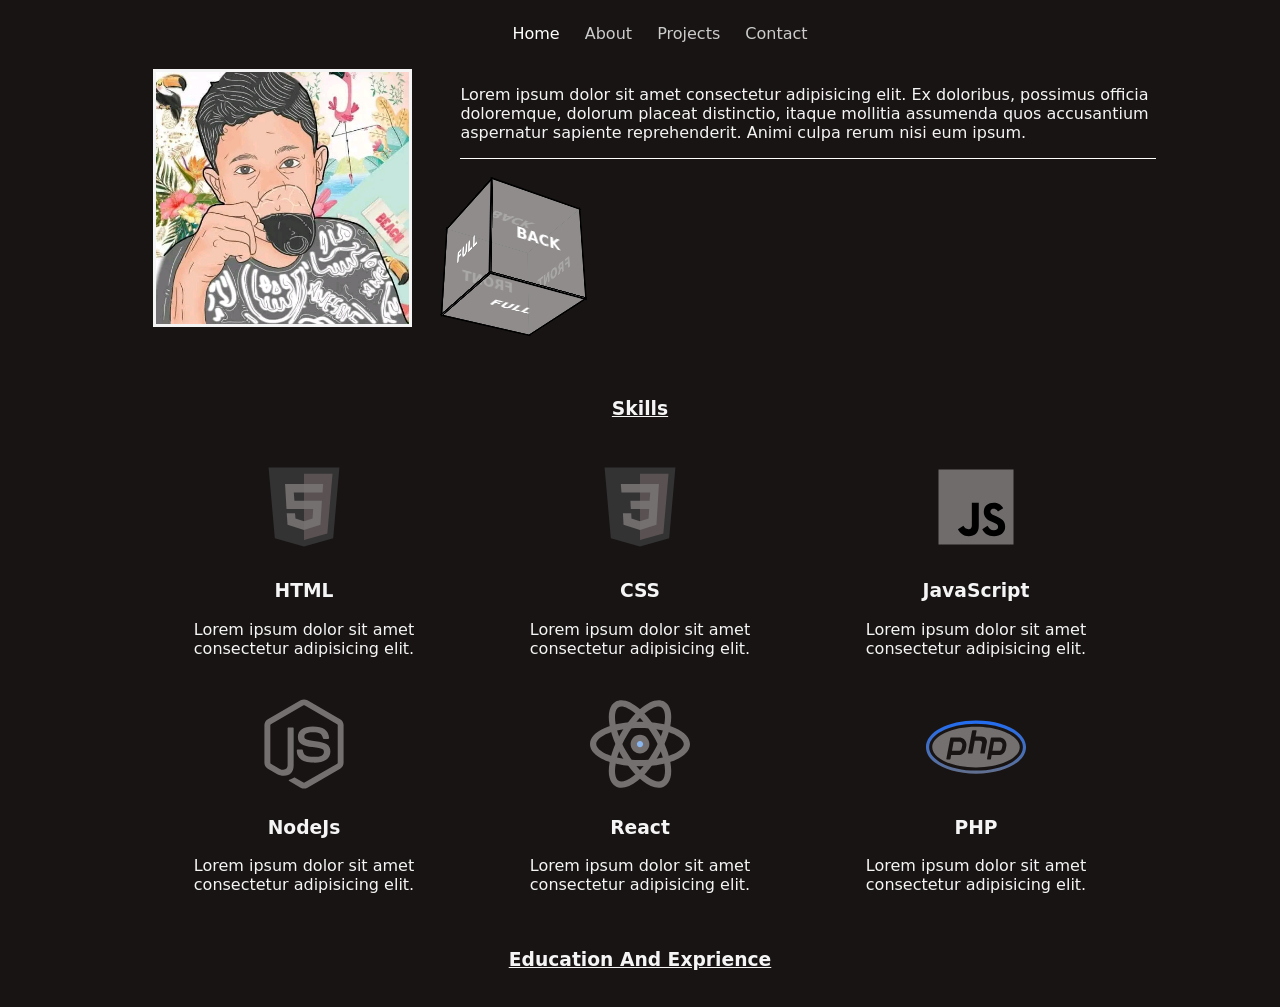
==== index.html @ fb9b96fb "modified index.html" ====
<!DOCTYPE html>
<html lang="en">
<head>
    <meta charset="UTF-8">
    <meta name="viewport" content="width=device-width, initial-scale=1.0">
    <link rel="stylesheet" href="styles.css">
    <title>Portfolio</title>
</head>
<body>

    <header>
        <nav>
            <ul>
                <li><a href="" class="active">Home</a></li>
                <li><a href="">About</a></li>
                <li><a href="">Projects</a></li>
                <li><a href="">Contact</a></li>
            </ul>
        </nav>
    </header>

    <main>
        <div class="container">
            <div class="container-img">
            <img src="img/abe.jpg" alt="Alberto" width="200">
            </div>
            <div class="container-intro">
                <p>Lorem ipsum dolor sit amet consectetur adipisicing elit. Ex doloribus, possimus officia doloremque, dolorum placeat distinctio, itaque mollitia assumenda quos accusantium aspernatur sapiente reprehenderit. Animi culpa rerum nisi eum ipsum.</p>
                <div class="container-cube">
                <div class="scene">
                    <div class="cube">
                      <div class="face front">BACK</div>
                      <div class="face back">FRONT</div>
                      <div class="face left">FULL</div>
                      <div class="face right">FRONT</div>
                      <div class="face top">BACK</div>
                      <div class="face bottom">FULL</div>
                    </div>
                  </div>
                  <div class="text">End Developer
                    <span class="cursor"></span>
                  </div>
                </div>
            </div>
        </div>
        <!-- <hr> -->
        <div class="about"><h3><u>Skills</u></h3></div>
        <div class="container">
            <div class="container-skills">
                <svg xmlns="http://www.w3.org/2000/svg" x="0px" y="0px" width="100" height="100" viewBox="0,0,256,256">
                    <g fill="none" fill-rule="nonzero" stroke="none" stroke-width="1" stroke-linecap="butt" stroke-linejoin="miter" stroke-miterlimit="10" stroke-dasharray="" stroke-dashoffset="0" font-family="none" font-weight="none" font-size="none" text-anchor="none" style="mix-blend-mode: normal"><g transform="scale(5.33333,5.33333)"><path d="M41,5h-34l3,34l14,4l14,-4l3,-34z" fill="#333333"></path><path d="M24,8v31.9l11.2,-3.2l2.5,-28.7z" fill="#5a5252"></path><path d="M24,25v-4h8.6l-0.7,11.5l-7.9,2.6v-4.2l4.1,-1.4l0.3,-4.5zM32.9,17l0.3,-4h-9.2v4z" fill="#747070"></path><path d="M24,30.9v4.2l-7.9,-2.6l-0.4,-5.5h4l0.2,2.5zM19.1,17h4.9v-4h-9.1l0.7,12h8.4v-4h-4.6z" fill="#716c6c"></path></g></g>
                    </svg>
                <h3>HTML</h3>
                <p>Lorem ipsum dolor sit amet consectetur adipisicing elit.</p>
            </div>
            <div class="container-skills">
                <svg xmlns="http://www.w3.org/2000/svg" x="0px" y="0px" width="100" height="100" viewBox="0,0,256,256">
                    <g fill="none" fill-rule="nonzero" stroke="none" stroke-width="1" stroke-linecap="butt" stroke-linejoin="miter" stroke-miterlimit="10" stroke-dasharray="" stroke-dashoffset="0" font-family="none" font-weight="none" font-size="none" text-anchor="none" style="mix-blend-mode: normal"><g transform="scale(5.33333,5.33333)"><path d="M41,5h-34l3,34l14,4l14,-4l3,-34z" fill="#333333"></path><path d="M24,8v31.9l11.2,-3.2l2.5,-28.7z" fill="#5a5252"></path><path d="M33.1,13h-9.1v4h4.9l-0.3,4h-4.6v4h4.4l-0.3,4.5l-4.1,1.4v4.2l7.9,-2.6l0.7,-11.5v0z" fill="#747070"></path><path d="M24,13v4h-8.9l-0.3,-4zM19.4,21l0.2,4h4.4v-4zM19.8,27h-4l0.3,5.5l7.9,2.6v-4.2l-4.1,-1.4z" fill="#716c6c"></path></g></g>
                    </svg>
                <h3>CSS</h3>
                <p>Lorem ipsum dolor sit amet consectetur adipisicing elit.</p>
            </div>
            <div class="container-skills">
                <svg xmlns="http://www.w3.org/2000/svg" x="0px" y="0px" width="100" height="100" viewBox="0,0,256,256">
                    <g fill="none" fill-rule="nonzero" stroke="none" stroke-width="1" stroke-linecap="butt" stroke-linejoin="miter" stroke-miterlimit="10" stroke-dasharray="" stroke-dashoffset="0" font-family="none" font-weight="none" font-size="none" text-anchor="none" style="mix-blend-mode: normal"><g transform="scale(5.33333,5.33333)"><path d="M6,42v-36h36v36z" fill="#716c6c"></path><path d="M29.538,32.947c0.692,1.124 1.444,2.201 3.037,2.201c1.338,0 2.04,-0.665 2.04,-1.585c0,-1.101 -0.726,-1.492 -2.198,-2.133l-0.807,-0.344c-2.329,-0.988 -3.878,-2.226 -3.878,-4.841c0,-2.41 1.845,-4.244 4.728,-4.244c2.053,0 3.528,0.711 4.592,2.573l-2.514,1.607c-0.553,-0.988 -1.151,-1.377 -2.078,-1.377c-0.946,0 -1.545,0.597 -1.545,1.377c0,0.964 0.6,1.354 1.985,1.951l0.807,0.344c2.745,1.169 4.293,2.363 4.293,5.047c0,2.892 -2.284,4.477 -5.35,4.477c-2.999,0 -4.702,-1.505 -5.65,-3.368zM17.952,33.029c0.506,0.906 1.275,1.603 2.381,1.603c1.058,0 1.667,-0.418 1.667,-2.043v-10.589h3.333v11.101c0,3.367 -1.953,4.899 -4.805,4.899c-2.577,0 -4.437,-1.746 -5.195,-3.368z" fill="#000001"></path></g></g>
                    </svg>
                <h3>JavaScript</h3>
                <p>Lorem ipsum dolor sit amet consectetur adipisicing elit.</p>
            </div>
            <div class="container-skills">
                <svg xmlns="http://www.w3.org/2000/svg" x="0px" y="0px" width="100" height="100" viewBox="0,0,256,256">
                    <g fill="#747070" fill-rule="nonzero" stroke="none" stroke-width="1" stroke-linecap="butt" stroke-linejoin="miter" stroke-miterlimit="10" stroke-dasharray="" stroke-dashoffset="0" font-family="none" font-weight="none" font-size="none" text-anchor="none" style="mix-blend-mode: normal"><g transform="scale(5.33333,5.33333)"><path d="M24.007,45.419c-0.574,0 -1.143,-0.15 -1.646,-0.44l-5.24,-3.103c-0.783,-0.438 -0.401,-0.593 -0.143,-0.682c1.044,-0.365 1.255,-0.448 2.369,-1.081c0.117,-0.067 0.27,-0.043 0.39,0.028l4.026,2.389c0.145,0.079 0.352,0.079 0.486,0l15.697,-9.061c0.145,-0.083 0.24,-0.251 0.24,-0.424v-18.113c0,-0.181 -0.094,-0.342 -0.243,-0.432l-15.69,-9.054c-0.145,-0.086 -0.338,-0.086 -0.483,0l-15.688,9.053c-0.152,0.086 -0.249,0.255 -0.249,0.428v18.114c0,0.173 0.094,0.338 0.244,0.42l4.299,2.483c2.334,1.167 3.76,-0.208 3.76,-1.591v-17.877c0,-0.255 0.2,-0.452 0.456,-0.452h1.988c0.248,0 0.452,0.196 0.452,0.452v17.886c0,3.112 -1.697,4.9 -4.648,4.9c-0.908,0 -1.623,0 -3.619,-0.982l-4.118,-2.373c-1.018,-0.59 -1.647,-1.691 -1.647,-2.865v-18.114c0,-1.179 0.629,-2.279 1.646,-2.861l15.714,-9.065c0.994,-0.562 2.314,-0.562 3.301,0l15.694,9.069c1.012,0.585 1.645,1.682 1.645,2.861v18.114c0,1.175 -0.633,2.271 -1.646,2.861l-15.694,9.064c-0.503,0.291 -1.073,0.44 -1.654,0.44"></path><path d="M28.856,32.937c-6.868,0 -8.308,-3.153 -8.308,-5.797c0,-0.251 0.203,-0.452 0.455,-0.452h2.028c0.224,0 0.413,0.163 0.448,0.384c0.306,2.066 1.218,3.108 5.371,3.108c3.308,0 4.715,-0.747 4.715,-2.502c0,-1.01 -0.401,-1.76 -5.54,-2.263c-4.299,-0.424 -6.955,-1.371 -6.955,-4.809c0,-3.167 2.672,-5.053 7.147,-5.053c5.026,0 7.517,1.745 7.831,5.493c0.012,0.13 -0.035,0.255 -0.122,0.35c-0.086,0.09 -0.208,0.145 -0.334,0.145h-2.039c-0.212,0 -0.397,-0.149 -0.44,-0.354c-0.491,-2.173 -1.678,-2.868 -4.904,-2.868c-3.611,0 -4.031,1.257 -4.031,2.2c0,1.143 0.495,1.477 5.367,2.122c4.825,0.64 7.116,1.544 7.116,4.935c0,3.418 -2.853,5.379 -7.827,5.379"></path></g></g>
                    </svg>
                <h3>NodeJs</h3>
                <p>Lorem ipsum dolor sit amet consectetur adipisicing elit.</p>
            </div>
            <div class="container-skills">
                <svg xmlns="http://www.w3.org/2000/svg" x="0px" y="0px" width="100" height="100" viewBox="0,0,256,256">
                    <g fill="none" fill-rule="nonzero" stroke="none" stroke-width="1" stroke-linecap="butt" stroke-linejoin="miter" stroke-miterlimit="10" stroke-dasharray="" stroke-dashoffset="0" font-family="none" font-weight="none" font-size="none" text-anchor="none" style="mix-blend-mode: normal"><g transform="scale(16,16)"><path d="M8,11.568c-4.561,0 -8,-1.534 -8,-3.568c0,-2.034 3.439,-3.568 8,-3.568c4.561,0 8,1.534 8,3.568c0,2.034 -3.439,3.568 -8,3.568zM8,5.432c-4.125,0 -7,1.353 -7,2.568c0,1.215 2.875,2.568 7,2.568c4.125,0 7,-1.353 7,-2.568c0,-1.215 -2.875,-2.568 -7,-2.568z" fill="#747070"></path><path d="M5.027,15v0c-0.35,0 -0.668,-0.081 -0.947,-0.242c-0.455,-0.262 -0.783,-0.726 -0.948,-1.343c-0.445,-1.663 0.274,-4.474 1.833,-7.161c1.827,-3.143 4.241,-5.254 6.009,-5.254c0.35,0 0.668,0.081 0.947,0.242c0.454,0.261 0.782,0.725 0.947,1.341c0.445,1.664 -0.274,4.475 -1.834,7.162c-1.824,3.143 -4.238,5.255 -6.007,5.255zM10.974,2c-1.154,0 -3.349,1.667 -5.144,4.757c-1.41,2.43 -2.106,5.002 -1.732,6.4c0.097,0.359 0.258,0.606 0.48,0.734c0.971,0.558 3.526,-1.09 5.591,-4.649c1.411,-2.431 2.107,-5.003 1.733,-6.401c-0.097,-0.358 -0.258,-0.605 -0.479,-0.732c-0.128,-0.073 -0.275,-0.109 -0.449,-0.109z" fill="#747070"></path><path d="M10.974,15v0c-1.769,0 -4.183,-2.112 -6.008,-5.254c-1.56,-2.686 -2.279,-5.497 -1.834,-7.161c0.165,-0.617 0.493,-1.082 0.948,-1.343c0.279,-0.161 0.598,-0.242 0.947,-0.242c1.768,0 4.182,2.112 6.007,5.256c1.56,2.687 2.279,5.497 1.833,7.161c-0.165,0.617 -0.492,1.081 -0.946,1.341c-0.279,0.161 -0.598,0.242 -0.947,0.242zM5.027,2c-0.174,0 -0.321,0.036 -0.449,0.109c-0.223,0.128 -0.384,0.375 -0.48,0.735c-0.374,1.398 0.322,3.97 1.733,6.4c1.793,3.089 3.988,4.756 5.143,4.756v0c0.175,0 0.321,-0.036 0.449,-0.109c0.222,-0.127 0.383,-0.374 0.479,-0.733c0.375,-1.398 -0.321,-3.97 -1.732,-6.4c-1.794,-3.091 -3.989,-4.758 -5.143,-4.758z" fill="#747070"></path><path d="M9,8c0,0.553 -0.447,1 -1,1c-0.553,0 -1,-0.447 -1,-1c0,-0.553 0.447,-1 1,-1c0.553,0 1,0.447 1,1z" fill="#8bb7f0"></path><path d="M8,9.5c-0.827,0 -1.5,-0.673 -1.5,-1.5c0,-0.827 0.673,-1.5 1.5,-1.5c0.827,0 1.5,0.673 1.5,1.5c0,0.827 -0.673,1.5 -1.5,1.5zM8,7.5c-0.275,0 -0.5,0.224 -0.5,0.5c0,0.276 0.225,0.5 0.5,0.5c0.275,0 0.5,-0.224 0.5,-0.5c0,-0.276 -0.225,-0.5 -0.5,-0.5z" fill="#747070"></path></g></g>
                    </svg>
                    <h3>React</h3>
                <p>Lorem ipsum dolor sit amet consectetur adipisicing elit.</p>
            </div>
            <div class="container-skills">
               <svg xmlns="http://www.w3.org/2000/svg"  viewBox="0 0 64 64" width="100" height="100" baseProfile="basic"><linearGradient id="jyMxm2BOkw4hCE1B6aNKca" x1="19.926" x2="19.926" y1="30.337" y2="35.677" gradientUnits="userSpaceOnUse"><stop offset="0" stop-color="#747070"/><stop offset=".699" stop-color="#747070"/></linearGradient><path fill="#747070" d="M20.92,36.28h-4.3l1.04-5.69h3.69c0.8,0,1.27,0.46,1.48,0.73c0.2,0.27,0.53,0.84,0.35,1.62 l-0.43,1.87C22.55,35.67,21.8,36.28,20.92,36.28z"/><linearGradient id="jyMxm2BOkw4hCE1B6aNKcb" x1="32" x2="32" y1="19.842" y2="44.243" gradientUnits="userSpaceOnUse"><stop offset="0" stop-color="#6dc7ff"/><stop offset=".699" stop-color="#747070"/></linearGradient><path fill="#747070" d="M48.56,31.33 c-0.35-0.47-0.88-0.74-1.45-0.74h-3.59l-1.01,5.69h4.18c0.86,0,1.59-0.61,1.79-1.47l0.42-1.88C49.07,32.16,48.76,31.59,48.56,31.33 z M48.56,31.33c-0.35-0.47-0.88-0.74-1.45-0.74h-3.59l-1.01,5.69h4.18c0.86,0,1.59-0.61,1.79-1.47l0.42-1.88 C49.07,32.16,48.76,31.59,48.56,31.33z M57.65,26.23c0.5,0.41,0.97,0.84,1.39,1.27C58.62,27.06,58.16,26.64,57.65,26.23z M59.04,40.5c-0.42,0.43-0.89,0.86-1.39,1.27C58.16,41.36,58.62,40.94,59.04,40.5z M54.2,23.92c0.64,0.36,1.26,0.73,1.83,1.11 C55.45,24.64,54.85,24.27,54.2,23.92z M56.03,42.97c-0.57,0.38-1.19,0.75-1.83,1.11C54.85,43.73,55.45,43.36,56.03,42.97z M32,21 C16.82,21,4,26.95,4,34s12.82,13,28,13s28-5.95,28-13S47.18,21,32,21z M25.77,33.57l-0.43,1.88c-0.49,2.1-2.3,3.58-4.42,3.58h-4.81 l-0.45,2.45c-0.04,0.21-0.21,0.36-0.41,0.36h-1.79c-0.17,0-0.27-0.1-0.31-0.15c-0.09-0.11-0.12-0.24-0.1-0.38l2.51-13.11 c0.04-0.2,0.21-0.35,0.41-0.35h5.23c1.23,0,2.36,0.41,3.17,1.17C25.64,30.19,26.16,31.89,25.77,33.57z M38.96,30.97l-1.35,6.76 c-0.04,0.21-0.24,0.36-0.47,0.36h-1.93c-0.15,0-0.29-0.06-0.38-0.17c-0.05-0.06-0.12-0.18-0.09-0.34l1.14-5.99 c0.08-0.41-0.03-0.84-0.3-1.16c-0.28-0.34-0.7-0.54-1.15-0.54h-3.22l-1.44,7.83c-0.04,0.22-0.23,0.37-0.47,0.37h-1.93 c-0.15,0-0.29-0.06-0.38-0.17c-0.04-0.06-0.12-0.18-0.09-0.34l2.59-14.05c0.04-0.21,0.24-0.37,0.47-0.37h1.93 c0.15,0,0.29,0.07,0.38,0.18c0.05,0.05,0.12,0.17,0.09,0.33l-0.64,3.47h3.76c0.67,0,1.28,0.14,1.76,0.4 C38.53,28.23,39.22,29.61,38.96,30.97z M51.38,33.57l-0.42,1.88c-0.47,2.1-2.23,3.58-4.27,3.58h-4.67l-0.44,2.46 c-0.03,0.2-0.19,0.35-0.38,0.35h-1.74c-0.14,0-0.24-0.09-0.28-0.14c-0.09-0.11-0.12-0.25-0.1-0.39l2.43-13.11 c0.04-0.21,0.2-0.35,0.38-0.35h5.08c1.18,0,2.26,0.41,3.05,1.17C51.25,30.19,51.76,31.89,51.38,33.57z M47.11,30.59h-3.59 l-1.01,5.69h4.18c0.86,0,1.59-0.61,1.79-1.47l0.42-1.88c0.17-0.77-0.14-1.34-0.34-1.6C48.21,30.86,47.68,30.59,47.11,30.59z M7.97,25.03c0.57-0.38,1.19-0.75,1.83-1.11C9.15,24.27,8.55,24.64,7.97,25.03z M9.8,44.08c-0.64-0.36-1.26-0.73-1.83-1.11 C8.55,43.36,9.15,43.73,9.8,44.08z M4.96,27.5c0.42-0.43,0.89-0.86,1.39-1.27C5.84,26.64,5.38,27.06,4.96,27.5z M6.35,41.77 c-0.5-0.41-0.97-0.84-1.39-1.27C5.38,40.94,5.84,41.36,6.35,41.77z"/><path fill="#747070" d="M57.65,26.23c0.5,0.41,0.97,0.84,1.39,1.27C58.62,27.06,58.16,26.64,57.65,26.23z M59.04,40.5 c-0.42,0.43-0.89,0.86-1.39,1.27C58.16,41.36,58.62,40.94,59.04,40.5z M56.03,25.03c-0.58-0.39-1.18-0.76-1.83-1.11 C54.84,24.28,55.46,24.65,56.03,25.03z M56.03,42.97c-0.57,0.38-1.19,0.75-1.83,1.11C54.85,43.73,55.45,43.36,56.03,42.97z M9.8,23.92c-0.65,0.35-1.25,0.72-1.83,1.11C8.54,24.65,9.16,24.28,9.8,23.92z M9.8,44.08c-0.64-0.36-1.26-0.73-1.83-1.11 C8.55,43.36,9.15,43.73,9.8,44.08z M6.35,26.23c-0.51,0.41-0.97,0.83-1.39,1.27C5.38,27.07,5.85,26.64,6.35,26.23z M6.35,41.77 c-0.5-0.41-0.97-0.84-1.39-1.27C5.38,40.94,5.84,41.36,6.35,41.77z"/><linearGradient id="jyMxm2BOkw4hCE1B6aNKcc" x1="32" x2="32" y1="13" y2="60.627" gradientUnits="userSpaceOnUse"><stop offset="0" stop-color="#1a6dff"/><stop offset="1" stop-color="#747070"/></linearGradient><path fill="url(#jyMxm2BOkw4hCE1B6aNKcc)" d="M32,17C14.06,17,0,24.47,0,34 s14.06,17,32,17s32-7.47,32-17S49.94,17,32,17z M61.65,36.28c-0.45,1.49-1.35,2.91-2.61,4.22c-0.42,0.43-0.89,0.86-1.39,1.27 c-0.5,0.41-1.04,0.81-1.62,1.2c-0.57,0.38-1.19,0.75-1.83,1.11C48.7,47.1,40.79,49,32,49s-16.7-1.9-22.2-4.92 c-0.64-0.36-1.26-0.73-1.83-1.11c-0.58-0.39-1.12-0.79-1.62-1.2c-0.5-0.41-0.97-0.84-1.39-1.27c-1.26-1.31-2.16-2.73-2.61-4.22 c-0.16-0.49-0.26-1-0.31-1.51C2.01,34.52,2,34.26,2,34s0.01-0.52,0.04-0.77c0.05-0.51,0.15-1.02,0.31-1.51 c0.45-1.49,1.35-2.91,2.61-4.22c0.42-0.43,0.89-0.86,1.39-1.27c0.5-0.41,1.04-0.81,1.62-1.2c0.57-0.38,1.19-0.75,1.83-1.11 C15.3,20.9,23.21,19,32,19s16.7,1.9,22.2,4.92c0.64,0.36,1.26,0.73,1.83,1.11c0.58,0.39,1.12,0.79,1.62,1.2 c0.5,0.41,0.97,0.84,1.39,1.27c1.26,1.31,2.16,2.73,2.61,4.22c0.16,0.49,0.26,1,0.31,1.51C61.99,33.48,62,33.74,62,34 s-0.01,0.52-0.04,0.77C61.91,35.28,61.81,35.79,61.65,36.28z"/></svg>
                    <h3>PHP</h3>
                <p>Lorem ipsum dolor sit amet consectetur adipisicing elit.</p>
            </div>
        </div>
        <!-- <hr> -->
       <div class="about"><h3><u>Education And Exprience</u></h3></div> 
    </main>
    
    </body>
</html>
---- styles.css ----
body{
    background-color: #191414;
    font-family: 'system-ui';
    color:whitesmoke;
}

nav{
    display: flex;
    justify-content: center;
}

a{
    color: #ccc;
    margin:10px;
    text-decoration:none ;
    transition: color 0.3s;
}

ul li{
    display: inline;
    list-style: none;
}

a:hover{
    color:whitesmoke;
}

.active{
    color: white;
}

.container{
    display: flex;
    justify-content: center;
    flex-wrap: wrap;
    width: 100%;
    /* border:3px solid #ccc; */
    box-sizing: border-box;
}


.container-img{
    /* border: 3px solid white; */
    width: 25%;
    text-align: center;
    margin: 10px;
    
}

.container-intro{
    /* border: 3px solid white; */
    width: 55%;
    margin: 10px;

}

.about{
  /* border: 1px solid white; */
  padding: 10px;
  text-align: center;
}

.container-skills{
    /* border: 3px solid white; */
    width: 25%;
    text-align: center;
    margin: 10px;
    height: 100%;

}

img{
    width: 80%;
    border: 3px solid whitesmoke;
}

.container-cube{
    display: flex;
    border-top: 1px solid white;
}



 /* Efek animasi pada huruf */
@keyframes typing {
    from {
      width: 0;
    }
    to {
      width: 100%;
    }
  }
  
  @keyframes blink {
    0% {
      opacity: 0;
    }
    50% {
      opacity: 1;
    }
    100% {
      opacity: 0;
    }
  }
  
  .text {
    margin-top: 85px;
    margin-left: 30px;
    font-size: 24px;
    font-weight: bold;
    color: white;
    overflow: hidden;
    white-space: nowrap;
    width: 0;
    position: relative;
    animation: typing 4s steps(30) 3s infinite alternate;
  }
  
  .text::after {
    content: '|';
    position: absolute;
    top: 0;
    font-size: 24px;  /* Sesuaikan ukuran titik dengan teks */
    color: white;
    animation: blink 0.75s step-end infinite;
  }
  
.scene {
    width: 100px;
    height: 200px;
    perspective: 600px;
    display: flex;
    justify-content: center;
    align-items: center;
  }
  
  .cube {
    width: 100px;
    height: 100px;
    position: relative;
    transform-style: preserve-3d;
    transform: rotateX(30deg) rotateY(30deg);
    transition: transform 1s;
  }
  
  .cube:hover {
    transform: rotateX(360deg) rotateY(360deg);
  }
  
  .face {
    position: absolute;
    width: 100px;
    height: 100px;
    background: rgba(149, 146, 146, 0.8);
    border: 2px solid rgb(0, 0, 0);
    display: flex;
    align-items: center;
    justify-content: center;
    font-weight: bold;
    color: white;
  }
  
  .front  { transform: translateZ(50px); }
  .back   { transform: rotateY(180deg) translateZ(50px); }
  .left   { transform: rotateY(-90deg) translateZ(50px); }
  .right  { transform: rotateY(90deg) translateZ(50px); }
  .top    { transform: rotateX(90deg) translateZ(50px); }
  .bottom { transform: rotateX(-90deg) translateZ(50px); }

  @media(max-width: 768px){

    .container-img{
        display: none;
    }
    .container-intro{
        width: 85%;
    }

  }
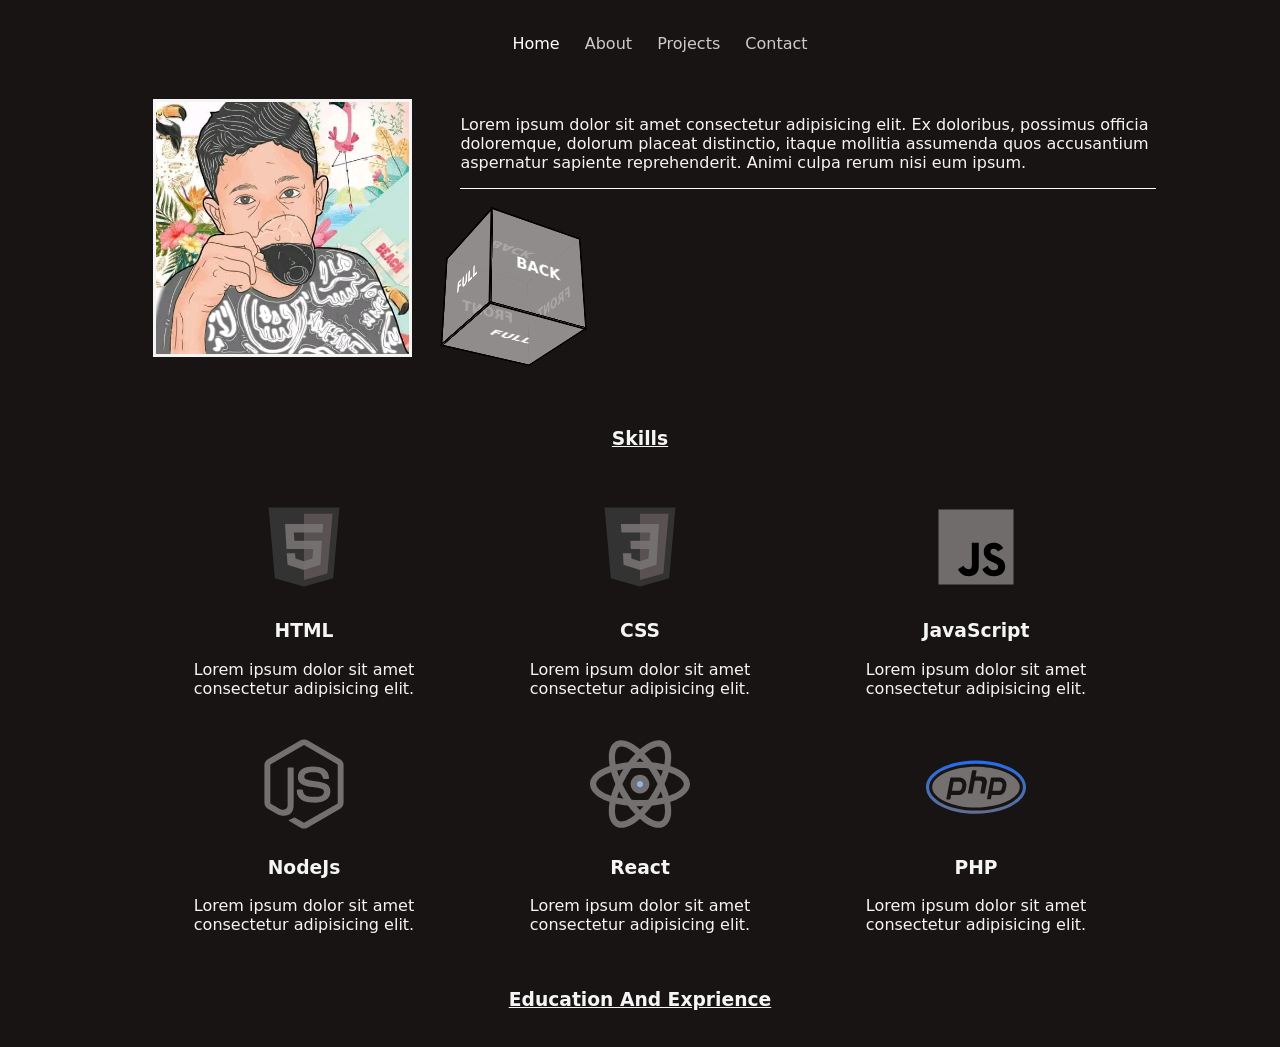
==== commit c23791e2: "modified index.html, styles.css, add script.js" ====
--- a/index.html
+++ b/index.html
@@ -26,7 +26,7 @@
             </div>
             <div class="container-intro">
                 <p>Lorem ipsum dolor sit amet consectetur adipisicing elit. Ex doloribus, possimus officia doloremque, dolorum placeat distinctio, itaque mollitia assumenda quos accusantium aspernatur sapiente reprehenderit. Animi culpa rerum nisi eum ipsum.</p>
-                <div class="container-cube">
+                <div class="container-cube" style="z-index: -1000;">
                 <div class="scene">
                     <div class="cube">
                       <div class="face front">BACK</div>
@@ -91,5 +91,6 @@
        <div class="about"><h3><u>Education And Exprience</u></h3></div> 
     </main>
     
+    <script src="script.js"></script>
     </body>
 </html>
--- a/styles.css
+++ b/styles.css
@@ -2,6 +2,20 @@
     background-color: #191414;
     font-family: 'system-ui';
     color:whitesmoke;
+    box-sizing: border-box;
+}
+
+header {
+  background-color: #191414;
+  padding: 10px 0;
+  position: sticky;
+  top: 0;
+  z-index: 1000;
+  width: 100%;
+}
+
+.box-shadow{
+  box-shadow: 0px 4px 10px rgba(0, 0, 0, 0.2);
 }
 
 nav{
@@ -17,7 +31,7 @@
 }
 
 ul li{
-    display: inline;
+    display: inline-block;
     list-style: none;
 }
 
@@ -33,6 +47,7 @@
     display: flex;
     justify-content: center;
     flex-wrap: wrap;
+    margin-top: 10px;
     width: 100%;
     /* border:3px solid #ccc; */
     box-sizing: border-box;
@@ -44,6 +59,7 @@
     width: 25%;
     text-align: center;
     margin: 10px;
+    height: 100%;
     
 }
 
@@ -87,7 +103,7 @@
       width: 0;
     }
     to {
-      width: 100%;
+      width: 25%;
     }
   }
   
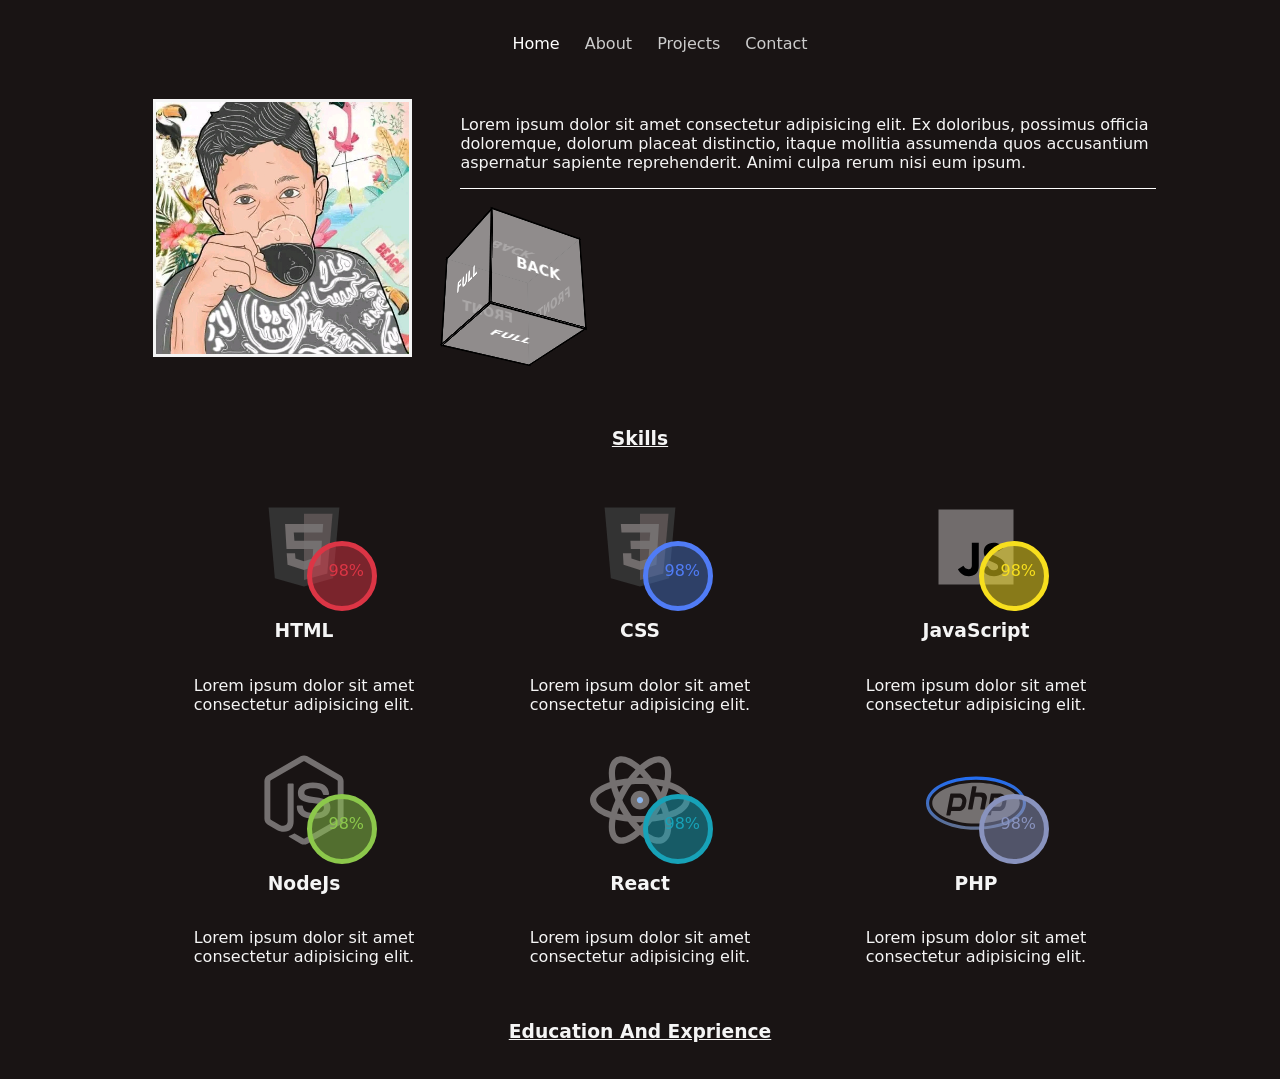
==== commit dec48df8: "modified index.html, styles.css" ====
--- a/index.html
+++ b/index.html
@@ -50,40 +50,58 @@
                 <svg xmlns="http://www.w3.org/2000/svg" x="0px" y="0px" width="100" height="100" viewBox="0,0,256,256">
                     <g fill="none" fill-rule="nonzero" stroke="none" stroke-width="1" stroke-linecap="butt" stroke-linejoin="miter" stroke-miterlimit="10" stroke-dasharray="" stroke-dashoffset="0" font-family="none" font-weight="none" font-size="none" text-anchor="none" style="mix-blend-mode: normal"><g transform="scale(5.33333,5.33333)"><path d="M41,5h-34l3,34l14,4l14,-4l3,-34z" fill="#333333"></path><path d="M24,8v31.9l11.2,-3.2l2.5,-28.7z" fill="#5a5252"></path><path d="M24,25v-4h8.6l-0.7,11.5l-7.9,2.6v-4.2l4.1,-1.4l0.3,-4.5zM32.9,17l0.3,-4h-9.2v4z" fill="#747070"></path><path d="M24,30.9v4.2l-7.9,-2.6l-0.4,-5.5h4l0.2,2.5zM19.1,17h4.9v-4h-9.1l0.7,12h8.4v-4h-4.6z" fill="#716c6c"></path></g></g>
                     </svg>
-                <h3>HTML</h3>
+                <div class="child">
+                    <h3>HTML</h3>
+                <div class="num HTML"><span>98%</span></div>
+                </div>
                 <p>Lorem ipsum dolor sit amet consectetur adipisicing elit.</p>
             </div>
             <div class="container-skills">
                 <svg xmlns="http://www.w3.org/2000/svg" x="0px" y="0px" width="100" height="100" viewBox="0,0,256,256">
                     <g fill="none" fill-rule="nonzero" stroke="none" stroke-width="1" stroke-linecap="butt" stroke-linejoin="miter" stroke-miterlimit="10" stroke-dasharray="" stroke-dashoffset="0" font-family="none" font-weight="none" font-size="none" text-anchor="none" style="mix-blend-mode: normal"><g transform="scale(5.33333,5.33333)"><path d="M41,5h-34l3,34l14,4l14,-4l3,-34z" fill="#333333"></path><path d="M24,8v31.9l11.2,-3.2l2.5,-28.7z" fill="#5a5252"></path><path d="M33.1,13h-9.1v4h4.9l-0.3,4h-4.6v4h4.4l-0.3,4.5l-4.1,1.4v4.2l7.9,-2.6l0.7,-11.5v0z" fill="#747070"></path><path d="M24,13v4h-8.9l-0.3,-4zM19.4,21l0.2,4h4.4v-4zM19.8,27h-4l0.3,5.5l7.9,2.6v-4.2l-4.1,-1.4z" fill="#716c6c"></path></g></g>
                     </svg>
-                <h3>CSS</h3>
+                <div class="child">
+                     <h3>CSS</h3>
+                <div class="num CSS"><span>98%</span></div>
+                </div>
                 <p>Lorem ipsum dolor sit amet consectetur adipisicing elit.</p>
             </div>
             <div class="container-skills">
                 <svg xmlns="http://www.w3.org/2000/svg" x="0px" y="0px" width="100" height="100" viewBox="0,0,256,256">
                     <g fill="none" fill-rule="nonzero" stroke="none" stroke-width="1" stroke-linecap="butt" stroke-linejoin="miter" stroke-miterlimit="10" stroke-dasharray="" stroke-dashoffset="0" font-family="none" font-weight="none" font-size="none" text-anchor="none" style="mix-blend-mode: normal"><g transform="scale(5.33333,5.33333)"><path d="M6,42v-36h36v36z" fill="#716c6c"></path><path d="M29.538,32.947c0.692,1.124 1.444,2.201 3.037,2.201c1.338,0 2.04,-0.665 2.04,-1.585c0,-1.101 -0.726,-1.492 -2.198,-2.133l-0.807,-0.344c-2.329,-0.988 -3.878,-2.226 -3.878,-4.841c0,-2.41 1.845,-4.244 4.728,-4.244c2.053,0 3.528,0.711 4.592,2.573l-2.514,1.607c-0.553,-0.988 -1.151,-1.377 -2.078,-1.377c-0.946,0 -1.545,0.597 -1.545,1.377c0,0.964 0.6,1.354 1.985,1.951l0.807,0.344c2.745,1.169 4.293,2.363 4.293,5.047c0,2.892 -2.284,4.477 -5.35,4.477c-2.999,0 -4.702,-1.505 -5.65,-3.368zM17.952,33.029c0.506,0.906 1.275,1.603 2.381,1.603c1.058,0 1.667,-0.418 1.667,-2.043v-10.589h3.333v11.101c0,3.367 -1.953,4.899 -4.805,4.899c-2.577,0 -4.437,-1.746 -5.195,-3.368z" fill="#000001"></path></g></g>
                     </svg>
-                <h3>JavaScript</h3>
+                    <div class="child">
+                        <h3>JavaScript</h3>
+                   <div class="num Script"><span>98%</span></div>
+                   </div>
                 <p>Lorem ipsum dolor sit amet consectetur adipisicing elit.</p>
             </div>
             <div class="container-skills">
                 <svg xmlns="http://www.w3.org/2000/svg" x="0px" y="0px" width="100" height="100" viewBox="0,0,256,256">
                     <g fill="#747070" fill-rule="nonzero" stroke="none" stroke-width="1" stroke-linecap="butt" stroke-linejoin="miter" stroke-miterlimit="10" stroke-dasharray="" stroke-dashoffset="0" font-family="none" font-weight="none" font-size="none" text-anchor="none" style="mix-blend-mode: normal"><g transform="scale(5.33333,5.33333)"><path d="M24.007,45.419c-0.574,0 -1.143,-0.15 -1.646,-0.44l-5.24,-3.103c-0.783,-0.438 -0.401,-0.593 -0.143,-0.682c1.044,-0.365 1.255,-0.448 2.369,-1.081c0.117,-0.067 0.27,-0.043 0.39,0.028l4.026,2.389c0.145,0.079 0.352,0.079 0.486,0l15.697,-9.061c0.145,-0.083 0.24,-0.251 0.24,-0.424v-18.113c0,-0.181 -0.094,-0.342 -0.243,-0.432l-15.69,-9.054c-0.145,-0.086 -0.338,-0.086 -0.483,0l-15.688,9.053c-0.152,0.086 -0.249,0.255 -0.249,0.428v18.114c0,0.173 0.094,0.338 0.244,0.42l4.299,2.483c2.334,1.167 3.76,-0.208 3.76,-1.591v-17.877c0,-0.255 0.2,-0.452 0.456,-0.452h1.988c0.248,0 0.452,0.196 0.452,0.452v17.886c0,3.112 -1.697,4.9 -4.648,4.9c-0.908,0 -1.623,0 -3.619,-0.982l-4.118,-2.373c-1.018,-0.59 -1.647,-1.691 -1.647,-2.865v-18.114c0,-1.179 0.629,-2.279 1.646,-2.861l15.714,-9.065c0.994,-0.562 2.314,-0.562 3.301,0l15.694,9.069c1.012,0.585 1.645,1.682 1.645,2.861v18.114c0,1.175 -0.633,2.271 -1.646,2.861l-15.694,9.064c-0.503,0.291 -1.073,0.44 -1.654,0.44"></path><path d="M28.856,32.937c-6.868,0 -8.308,-3.153 -8.308,-5.797c0,-0.251 0.203,-0.452 0.455,-0.452h2.028c0.224,0 0.413,0.163 0.448,0.384c0.306,2.066 1.218,3.108 5.371,3.108c3.308,0 4.715,-0.747 4.715,-2.502c0,-1.01 -0.401,-1.76 -5.54,-2.263c-4.299,-0.424 -6.955,-1.371 -6.955,-4.809c0,-3.167 2.672,-5.053 7.147,-5.053c5.026,0 7.517,1.745 7.831,5.493c0.012,0.13 -0.035,0.255 -0.122,0.35c-0.086,0.09 -0.208,0.145 -0.334,0.145h-2.039c-0.212,0 -0.397,-0.149 -0.44,-0.354c-0.491,-2.173 -1.678,-2.868 -4.904,-2.868c-3.611,0 -4.031,1.257 -4.031,2.2c0,1.143 0.495,1.477 5.367,2.122c4.825,0.64 7.116,1.544 7.116,4.935c0,3.418 -2.853,5.379 -7.827,5.379"></path></g></g>
                     </svg>
-                <h3>NodeJs</h3>
+                    <div class="child">
+                        <h3>NodeJs</h3>
+                   <div class="num Node"><span>98%</span></div>
+                   </div>
                 <p>Lorem ipsum dolor sit amet consectetur adipisicing elit.</p>
             </div>
             <div class="container-skills">
                 <svg xmlns="http://www.w3.org/2000/svg" x="0px" y="0px" width="100" height="100" viewBox="0,0,256,256">
                     <g fill="none" fill-rule="nonzero" stroke="none" stroke-width="1" stroke-linecap="butt" stroke-linejoin="miter" stroke-miterlimit="10" stroke-dasharray="" stroke-dashoffset="0" font-family="none" font-weight="none" font-size="none" text-anchor="none" style="mix-blend-mode: normal"><g transform="scale(16,16)"><path d="M8,11.568c-4.561,0 -8,-1.534 -8,-3.568c0,-2.034 3.439,-3.568 8,-3.568c4.561,0 8,1.534 8,3.568c0,2.034 -3.439,3.568 -8,3.568zM8,5.432c-4.125,0 -7,1.353 -7,2.568c0,1.215 2.875,2.568 7,2.568c4.125,0 7,-1.353 7,-2.568c0,-1.215 -2.875,-2.568 -7,-2.568z" fill="#747070"></path><path d="M5.027,15v0c-0.35,0 -0.668,-0.081 -0.947,-0.242c-0.455,-0.262 -0.783,-0.726 -0.948,-1.343c-0.445,-1.663 0.274,-4.474 1.833,-7.161c1.827,-3.143 4.241,-5.254 6.009,-5.254c0.35,0 0.668,0.081 0.947,0.242c0.454,0.261 0.782,0.725 0.947,1.341c0.445,1.664 -0.274,4.475 -1.834,7.162c-1.824,3.143 -4.238,5.255 -6.007,5.255zM10.974,2c-1.154,0 -3.349,1.667 -5.144,4.757c-1.41,2.43 -2.106,5.002 -1.732,6.4c0.097,0.359 0.258,0.606 0.48,0.734c0.971,0.558 3.526,-1.09 5.591,-4.649c1.411,-2.431 2.107,-5.003 1.733,-6.401c-0.097,-0.358 -0.258,-0.605 -0.479,-0.732c-0.128,-0.073 -0.275,-0.109 -0.449,-0.109z" fill="#747070"></path><path d="M10.974,15v0c-1.769,0 -4.183,-2.112 -6.008,-5.254c-1.56,-2.686 -2.279,-5.497 -1.834,-7.161c0.165,-0.617 0.493,-1.082 0.948,-1.343c0.279,-0.161 0.598,-0.242 0.947,-0.242c1.768,0 4.182,2.112 6.007,5.256c1.56,2.687 2.279,5.497 1.833,7.161c-0.165,0.617 -0.492,1.081 -0.946,1.341c-0.279,0.161 -0.598,0.242 -0.947,0.242zM5.027,2c-0.174,0 -0.321,0.036 -0.449,0.109c-0.223,0.128 -0.384,0.375 -0.48,0.735c-0.374,1.398 0.322,3.97 1.733,6.4c1.793,3.089 3.988,4.756 5.143,4.756v0c0.175,0 0.321,-0.036 0.449,-0.109c0.222,-0.127 0.383,-0.374 0.479,-0.733c0.375,-1.398 -0.321,-3.97 -1.732,-6.4c-1.794,-3.091 -3.989,-4.758 -5.143,-4.758z" fill="#747070"></path><path d="M9,8c0,0.553 -0.447,1 -1,1c-0.553,0 -1,-0.447 -1,-1c0,-0.553 0.447,-1 1,-1c0.553,0 1,0.447 1,1z" fill="#8bb7f0"></path><path d="M8,9.5c-0.827,0 -1.5,-0.673 -1.5,-1.5c0,-0.827 0.673,-1.5 1.5,-1.5c0.827,0 1.5,0.673 1.5,1.5c0,0.827 -0.673,1.5 -1.5,1.5zM8,7.5c-0.275,0 -0.5,0.224 -0.5,0.5c0,0.276 0.225,0.5 0.5,0.5c0.275,0 0.5,-0.224 0.5,-0.5c0,-0.276 -0.225,-0.5 -0.5,-0.5z" fill="#747070"></path></g></g>
                     </svg>
-                    <h3>React</h3>
+                    <div class="child">
+                        <h3>React</h3>
+                   <div class="num React"><span>98%</span></div>
+                   </div>
                 <p>Lorem ipsum dolor sit amet consectetur adipisicing elit.</p>
             </div>
             <div class="container-skills">
                <svg xmlns="http://www.w3.org/2000/svg"  viewBox="0 0 64 64" width="100" height="100" baseProfile="basic"><linearGradient id="jyMxm2BOkw4hCE1B6aNKca" x1="19.926" x2="19.926" y1="30.337" y2="35.677" gradientUnits="userSpaceOnUse"><stop offset="0" stop-color="#747070"/><stop offset=".699" stop-color="#747070"/></linearGradient><path fill="#747070" d="M20.92,36.28h-4.3l1.04-5.69h3.69c0.8,0,1.27,0.46,1.48,0.73c0.2,0.27,0.53,0.84,0.35,1.62 l-0.43,1.87C22.55,35.67,21.8,36.28,20.92,36.28z"/><linearGradient id="jyMxm2BOkw4hCE1B6aNKcb" x1="32" x2="32" y1="19.842" y2="44.243" gradientUnits="userSpaceOnUse"><stop offset="0" stop-color="#6dc7ff"/><stop offset=".699" stop-color="#747070"/></linearGradient><path fill="#747070" d="M48.56,31.33 c-0.35-0.47-0.88-0.74-1.45-0.74h-3.59l-1.01,5.69h4.18c0.86,0,1.59-0.61,1.79-1.47l0.42-1.88C49.07,32.16,48.76,31.59,48.56,31.33 z M48.56,31.33c-0.35-0.47-0.88-0.74-1.45-0.74h-3.59l-1.01,5.69h4.18c0.86,0,1.59-0.61,1.79-1.47l0.42-1.88 C49.07,32.16,48.76,31.59,48.56,31.33z M57.65,26.23c0.5,0.41,0.97,0.84,1.39,1.27C58.62,27.06,58.16,26.64,57.65,26.23z M59.04,40.5c-0.42,0.43-0.89,0.86-1.39,1.27C58.16,41.36,58.62,40.94,59.04,40.5z M54.2,23.92c0.64,0.36,1.26,0.73,1.83,1.11 C55.45,24.64,54.85,24.27,54.2,23.92z M56.03,42.97c-0.57,0.38-1.19,0.75-1.83,1.11C54.85,43.73,55.45,43.36,56.03,42.97z M32,21 C16.82,21,4,26.95,4,34s12.82,13,28,13s28-5.95,28-13S47.18,21,32,21z M25.77,33.57l-0.43,1.88c-0.49,2.1-2.3,3.58-4.42,3.58h-4.81 l-0.45,2.45c-0.04,0.21-0.21,0.36-0.41,0.36h-1.79c-0.17,0-0.27-0.1-0.31-0.15c-0.09-0.11-0.12-0.24-0.1-0.38l2.51-13.11 c0.04-0.2,0.21-0.35,0.41-0.35h5.23c1.23,0,2.36,0.41,3.17,1.17C25.64,30.19,26.16,31.89,25.77,33.57z M38.96,30.97l-1.35,6.76 c-0.04,0.21-0.24,0.36-0.47,0.36h-1.93c-0.15,0-0.29-0.06-0.38-0.17c-0.05-0.06-0.12-0.18-0.09-0.34l1.14-5.99 c0.08-0.41-0.03-0.84-0.3-1.16c-0.28-0.34-0.7-0.54-1.15-0.54h-3.22l-1.44,7.83c-0.04,0.22-0.23,0.37-0.47,0.37h-1.93 c-0.15,0-0.29-0.06-0.38-0.17c-0.04-0.06-0.12-0.18-0.09-0.34l2.59-14.05c0.04-0.21,0.24-0.37,0.47-0.37h1.93 c0.15,0,0.29,0.07,0.38,0.18c0.05,0.05,0.12,0.17,0.09,0.33l-0.64,3.47h3.76c0.67,0,1.28,0.14,1.76,0.4 C38.53,28.23,39.22,29.61,38.96,30.97z M51.38,33.57l-0.42,1.88c-0.47,2.1-2.23,3.58-4.27,3.58h-4.67l-0.44,2.46 c-0.03,0.2-0.19,0.35-0.38,0.35h-1.74c-0.14,0-0.24-0.09-0.28-0.14c-0.09-0.11-0.12-0.25-0.1-0.39l2.43-13.11 c0.04-0.21,0.2-0.35,0.38-0.35h5.08c1.18,0,2.26,0.41,3.05,1.17C51.25,30.19,51.76,31.89,51.38,33.57z M47.11,30.59h-3.59 l-1.01,5.69h4.18c0.86,0,1.59-0.61,1.79-1.47l0.42-1.88c0.17-0.77-0.14-1.34-0.34-1.6C48.21,30.86,47.68,30.59,47.11,30.59z M7.97,25.03c0.57-0.38,1.19-0.75,1.83-1.11C9.15,24.27,8.55,24.64,7.97,25.03z M9.8,44.08c-0.64-0.36-1.26-0.73-1.83-1.11 C8.55,43.36,9.15,43.73,9.8,44.08z M4.96,27.5c0.42-0.43,0.89-0.86,1.39-1.27C5.84,26.64,5.38,27.06,4.96,27.5z M6.35,41.77 c-0.5-0.41-0.97-0.84-1.39-1.27C5.38,40.94,5.84,41.36,6.35,41.77z"/><path fill="#747070" d="M57.65,26.23c0.5,0.41,0.97,0.84,1.39,1.27C58.62,27.06,58.16,26.64,57.65,26.23z M59.04,40.5 c-0.42,0.43-0.89,0.86-1.39,1.27C58.16,41.36,58.62,40.94,59.04,40.5z M56.03,25.03c-0.58-0.39-1.18-0.76-1.83-1.11 C54.84,24.28,55.46,24.65,56.03,25.03z M56.03,42.97c-0.57,0.38-1.19,0.75-1.83,1.11C54.85,43.73,55.45,43.36,56.03,42.97z M9.8,23.92c-0.65,0.35-1.25,0.72-1.83,1.11C8.54,24.65,9.16,24.28,9.8,23.92z M9.8,44.08c-0.64-0.36-1.26-0.73-1.83-1.11 C8.55,43.36,9.15,43.73,9.8,44.08z M6.35,26.23c-0.51,0.41-0.97,0.83-1.39,1.27C5.38,27.07,5.85,26.64,6.35,26.23z M6.35,41.77 c-0.5-0.41-0.97-0.84-1.39-1.27C5.38,40.94,5.84,41.36,6.35,41.77z"/><linearGradient id="jyMxm2BOkw4hCE1B6aNKcc" x1="32" x2="32" y1="13" y2="60.627" gradientUnits="userSpaceOnUse"><stop offset="0" stop-color="#1a6dff"/><stop offset="1" stop-color="#747070"/></linearGradient><path fill="url(#jyMxm2BOkw4hCE1B6aNKcc)" d="M32,17C14.06,17,0,24.47,0,34 s14.06,17,32,17s32-7.47,32-17S49.94,17,32,17z M61.65,36.28c-0.45,1.49-1.35,2.91-2.61,4.22c-0.42,0.43-0.89,0.86-1.39,1.27 c-0.5,0.41-1.04,0.81-1.62,1.2c-0.57,0.38-1.19,0.75-1.83,1.11C48.7,47.1,40.79,49,32,49s-16.7-1.9-22.2-4.92 c-0.64-0.36-1.26-0.73-1.83-1.11c-0.58-0.39-1.12-0.79-1.62-1.2c-0.5-0.41-0.97-0.84-1.39-1.27c-1.26-1.31-2.16-2.73-2.61-4.22 c-0.16-0.49-0.26-1-0.31-1.51C2.01,34.52,2,34.26,2,34s0.01-0.52,0.04-0.77c0.05-0.51,0.15-1.02,0.31-1.51 c0.45-1.49,1.35-2.91,2.61-4.22c0.42-0.43,0.89-0.86,1.39-1.27c0.5-0.41,1.04-0.81,1.62-1.2c0.57-0.38,1.19-0.75,1.83-1.11 C15.3,20.9,23.21,19,32,19s16.7,1.9,22.2,4.92c0.64,0.36,1.26,0.73,1.83,1.11c0.58,0.39,1.12,0.79,1.62,1.2 c0.5,0.41,0.97,0.84,1.39,1.27c1.26,1.31,2.16,2.73,2.61,4.22c0.16,0.49,0.26,1,0.31,1.51C61.99,33.48,62,33.74,62,34 s-0.01,0.52-0.04,0.77C61.91,35.28,61.81,35.79,61.65,36.28z"/></svg>
-                    <h3>PHP</h3>
+               <div class="child">
+                <h3>PHP</h3>
+           <div class="num PHP"><span>98%</span></div>
+           </div>
                 <p>Lorem ipsum dolor sit amet consectetur adipisicing elit.</p>
             </div>
         </div>
--- a/styles.css
+++ b/styles.css
@@ -85,6 +85,64 @@
 
 }
 
+.child{
+  display: flex;
+  justify-content: center;
+}
+
+.num{
+  position: absolute;
+  border-radius: 100%;
+  top: 10;
+  z-index: 1;
+  width: 60px;
+	height: 60px;
+  text-align: center;
+  margin-top: -60px;
+  margin-right: -75px;
+}
+
+.HTML{
+  color: #dc3545;
+  border: 5px solid  #dc3545;
+  background-color: rgba(220, 53, 69, 0.5);
+}
+
+.CSS{
+  color: #507cf6;
+  border: 5px solid #507cf6;
+  background-color: rgba(69, 108, 186, 0.5);
+}
+.React{
+  color: #17a2b8;
+  border: 5px solid #17a2b8;
+  background-color: rgb(23, 162, 184, 0.5);
+}
+
+.Script{
+  color: #f7df1e;
+  border: 5px solid #f7df1e;
+  background-color: rgba(247, 223, 30, 0.5);
+}
+
+.Node{
+  color:#8cc84b;
+  border: 5px solid #8cc84b;
+  background-color: rgba(140, 200, 75, 0.5);
+}
+
+.PHP{
+  color:#8993be;
+  border: 5px solid #8993be;
+  background-color: rgba(137, 147, 190, 0.5);
+}
+
+span{
+  position: absolute;
+    margin-left: -13px;
+    margin-top: 15px;
+}
+
 img{
     width: 80%;
     border: 3px solid whitesmoke;
@@ -103,7 +161,7 @@
       width: 0;
     }
     to {
-      width: 25%;
+      width: 80%;
     }
   }
   
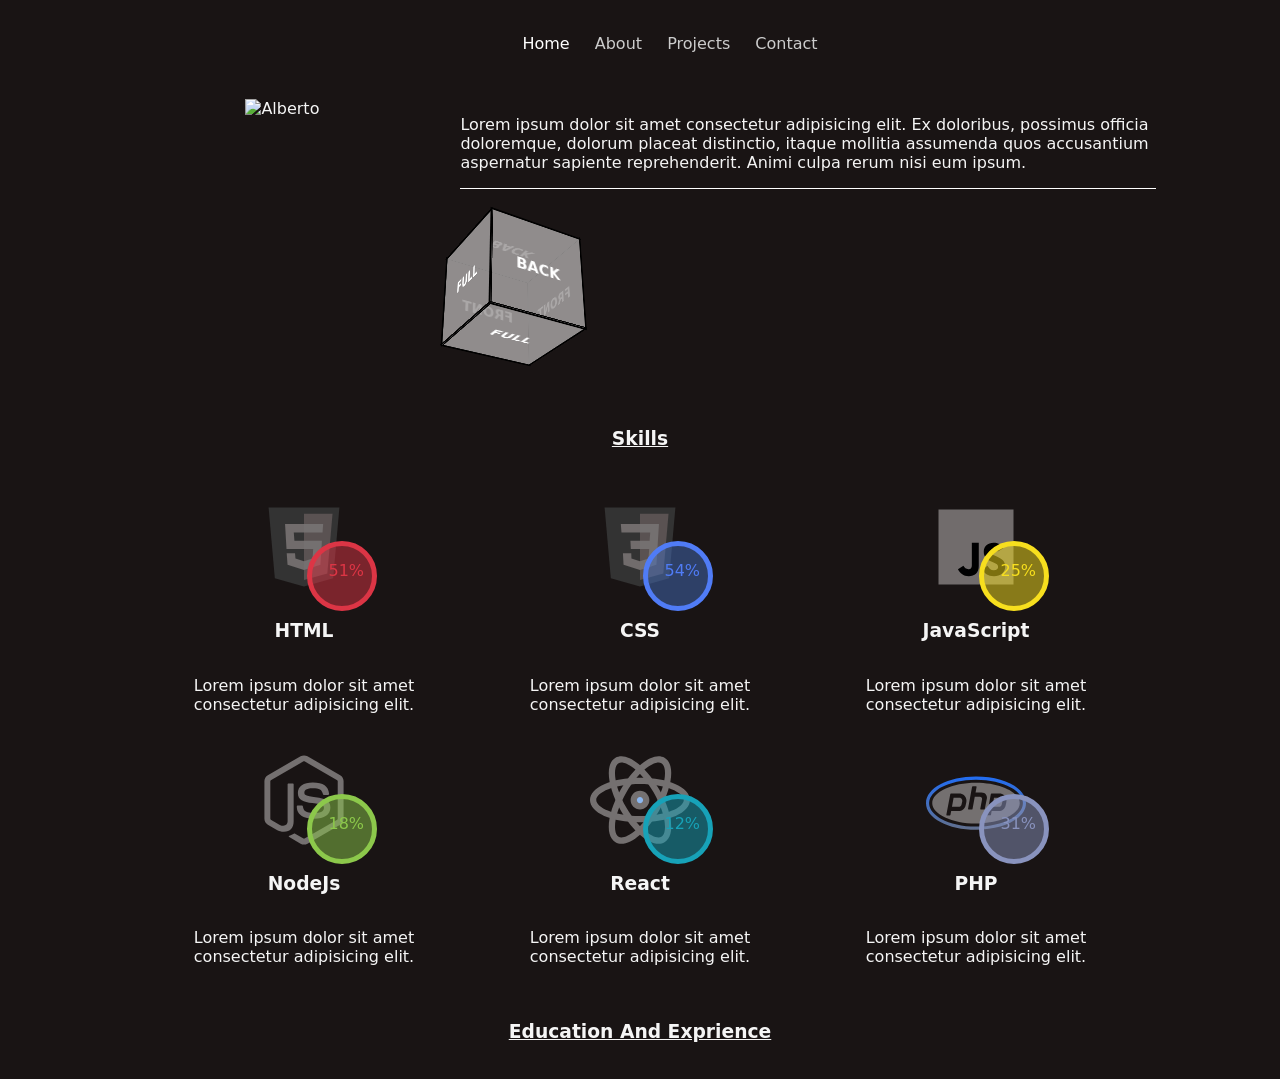
==== commit d3be2d17: "modified index.html, styles.css, script.js, temp.html, add img" ====
--- a/index.html
+++ b/index.html
@@ -10,6 +10,7 @@
 
     <header>
         <nav>
+            <a href=""><img src="img/abe-removebg-preview-c.png" class="brand" alt="Alberto"></a>
             <ul>
                 <li><a href="" class="active">Home</a></li>
                 <li><a href="">About</a></li>
@@ -22,7 +23,7 @@
     <main>
         <div class="container">
             <div class="container-img">
-            <img src="img/abe.jpg" alt="Alberto" width="200">
+            <img src="img/abe-removebg-preview-c.png" alt="Alberto" width="200">
             </div>
             <div class="container-intro">
                 <p>Lorem ipsum dolor sit amet consectetur adipisicing elit. Ex doloribus, possimus officia doloremque, dolorum placeat distinctio, itaque mollitia assumenda quos accusantium aspernatur sapiente reprehenderit. Animi culpa rerum nisi eum ipsum.</p>
@@ -52,7 +53,8 @@
                     </svg>
                 <div class="child">
                     <h3>HTML</h3>
-                <div class="num HTML"><span>98%</span></div>
+                <div class="num HTML"><span></span>
+                    <div class="circle"></div> </div>
                 </div>
                 <p>Lorem ipsum dolor sit amet consectetur adipisicing elit.</p>
             </div>
@@ -62,7 +64,8 @@
                     </svg>
                 <div class="child">
                      <h3>CSS</h3>
-                <div class="num CSS"><span>98%</span></div>
+                <div class="num CSS"><span></span>
+                    <div class="circle"></div> </div>
                 </div>
                 <p>Lorem ipsum dolor sit amet consectetur adipisicing elit.</p>
             </div>
@@ -72,7 +75,8 @@
                     </svg>
                     <div class="child">
                         <h3>JavaScript</h3>
-                   <div class="num Script"><span>98%</span></div>
+                   <div class="num Script"><span></span>
+                    <div class="circle"></div></div>
                    </div>
                 <p>Lorem ipsum dolor sit amet consectetur adipisicing elit.</p>
             </div>
@@ -82,7 +86,8 @@
                     </svg>
                     <div class="child">
                         <h3>NodeJs</h3>
-                   <div class="num Node"><span>98%</span></div>
+                   <div class="num Node"><span></span>
+                    <div class="circle"></div></div>
                    </div>
                 <p>Lorem ipsum dolor sit amet consectetur adipisicing elit.</p>
             </div>
@@ -92,7 +97,8 @@
                     </svg>
                     <div class="child">
                         <h3>React</h3>
-                   <div class="num React"><span>98%</span></div>
+                   <div class="num React"><span></span>
+                    <div class="circle"></div></div>
                    </div>
                 <p>Lorem ipsum dolor sit amet consectetur adipisicing elit.</p>
             </div>
@@ -100,7 +106,8 @@
                <svg xmlns="http://www.w3.org/2000/svg"  viewBox="0 0 64 64" width="100" height="100" baseProfile="basic"><linearGradient id="jyMxm2BOkw4hCE1B6aNKca" x1="19.926" x2="19.926" y1="30.337" y2="35.677" gradientUnits="userSpaceOnUse"><stop offset="0" stop-color="#747070"/><stop offset=".699" stop-color="#747070"/></linearGradient><path fill="#747070" d="M20.92,36.28h-4.3l1.04-5.69h3.69c0.8,0,1.27,0.46,1.48,0.73c0.2,0.27,0.53,0.84,0.35,1.62 l-0.43,1.87C22.55,35.67,21.8,36.28,20.92,36.28z"/><linearGradient id="jyMxm2BOkw4hCE1B6aNKcb" x1="32" x2="32" y1="19.842" y2="44.243" gradientUnits="userSpaceOnUse"><stop offset="0" stop-color="#6dc7ff"/><stop offset=".699" stop-color="#747070"/></linearGradient><path fill="#747070" d="M48.56,31.33 c-0.35-0.47-0.88-0.74-1.45-0.74h-3.59l-1.01,5.69h4.18c0.86,0,1.59-0.61,1.79-1.47l0.42-1.88C49.07,32.16,48.76,31.59,48.56,31.33 z M48.56,31.33c-0.35-0.47-0.88-0.74-1.45-0.74h-3.59l-1.01,5.69h4.18c0.86,0,1.59-0.61,1.79-1.47l0.42-1.88 C49.07,32.16,48.76,31.59,48.56,31.33z M57.65,26.23c0.5,0.41,0.97,0.84,1.39,1.27C58.62,27.06,58.16,26.64,57.65,26.23z M59.04,40.5c-0.42,0.43-0.89,0.86-1.39,1.27C58.16,41.36,58.62,40.94,59.04,40.5z M54.2,23.92c0.64,0.36,1.26,0.73,1.83,1.11 C55.45,24.64,54.85,24.27,54.2,23.92z M56.03,42.97c-0.57,0.38-1.19,0.75-1.83,1.11C54.85,43.73,55.45,43.36,56.03,42.97z M32,21 C16.82,21,4,26.95,4,34s12.82,13,28,13s28-5.95,28-13S47.18,21,32,21z M25.77,33.57l-0.43,1.88c-0.49,2.1-2.3,3.58-4.42,3.58h-4.81 l-0.45,2.45c-0.04,0.21-0.21,0.36-0.41,0.36h-1.79c-0.17,0-0.27-0.1-0.31-0.15c-0.09-0.11-0.12-0.24-0.1-0.38l2.51-13.11 c0.04-0.2,0.21-0.35,0.41-0.35h5.23c1.23,0,2.36,0.41,3.17,1.17C25.64,30.19,26.16,31.89,25.77,33.57z M38.96,30.97l-1.35,6.76 c-0.04,0.21-0.24,0.36-0.47,0.36h-1.93c-0.15,0-0.29-0.06-0.38-0.17c-0.05-0.06-0.12-0.18-0.09-0.34l1.14-5.99 c0.08-0.41-0.03-0.84-0.3-1.16c-0.28-0.34-0.7-0.54-1.15-0.54h-3.22l-1.44,7.83c-0.04,0.22-0.23,0.37-0.47,0.37h-1.93 c-0.15,0-0.29-0.06-0.38-0.17c-0.04-0.06-0.12-0.18-0.09-0.34l2.59-14.05c0.04-0.21,0.24-0.37,0.47-0.37h1.93 c0.15,0,0.29,0.07,0.38,0.18c0.05,0.05,0.12,0.17,0.09,0.33l-0.64,3.47h3.76c0.67,0,1.28,0.14,1.76,0.4 C38.53,28.23,39.22,29.61,38.96,30.97z M51.38,33.57l-0.42,1.88c-0.47,2.1-2.23,3.58-4.27,3.58h-4.67l-0.44,2.46 c-0.03,0.2-0.19,0.35-0.38,0.35h-1.74c-0.14,0-0.24-0.09-0.28-0.14c-0.09-0.11-0.12-0.25-0.1-0.39l2.43-13.11 c0.04-0.21,0.2-0.35,0.38-0.35h5.08c1.18,0,2.26,0.41,3.05,1.17C51.25,30.19,51.76,31.89,51.38,33.57z M47.11,30.59h-3.59 l-1.01,5.69h4.18c0.86,0,1.59-0.61,1.79-1.47l0.42-1.88c0.17-0.77-0.14-1.34-0.34-1.6C48.21,30.86,47.68,30.59,47.11,30.59z M7.97,25.03c0.57-0.38,1.19-0.75,1.83-1.11C9.15,24.27,8.55,24.64,7.97,25.03z M9.8,44.08c-0.64-0.36-1.26-0.73-1.83-1.11 C8.55,43.36,9.15,43.73,9.8,44.08z M4.96,27.5c0.42-0.43,0.89-0.86,1.39-1.27C5.84,26.64,5.38,27.06,4.96,27.5z M6.35,41.77 c-0.5-0.41-0.97-0.84-1.39-1.27C5.38,40.94,5.84,41.36,6.35,41.77z"/><path fill="#747070" d="M57.65,26.23c0.5,0.41,0.97,0.84,1.39,1.27C58.62,27.06,58.16,26.64,57.65,26.23z M59.04,40.5 c-0.42,0.43-0.89,0.86-1.39,1.27C58.16,41.36,58.62,40.94,59.04,40.5z M56.03,25.03c-0.58-0.39-1.18-0.76-1.83-1.11 C54.84,24.28,55.46,24.65,56.03,25.03z M56.03,42.97c-0.57,0.38-1.19,0.75-1.83,1.11C54.85,43.73,55.45,43.36,56.03,42.97z M9.8,23.92c-0.65,0.35-1.25,0.72-1.83,1.11C8.54,24.65,9.16,24.28,9.8,23.92z M9.8,44.08c-0.64-0.36-1.26-0.73-1.83-1.11 C8.55,43.36,9.15,43.73,9.8,44.08z M6.35,26.23c-0.51,0.41-0.97,0.83-1.39,1.27C5.38,27.07,5.85,26.64,6.35,26.23z M6.35,41.77 c-0.5-0.41-0.97-0.84-1.39-1.27C5.38,40.94,5.84,41.36,6.35,41.77z"/><linearGradient id="jyMxm2BOkw4hCE1B6aNKcc" x1="32" x2="32" y1="13" y2="60.627" gradientUnits="userSpaceOnUse"><stop offset="0" stop-color="#1a6dff"/><stop offset="1" stop-color="#747070"/></linearGradient><path fill="url(#jyMxm2BOkw4hCE1B6aNKcc)" d="M32,17C14.06,17,0,24.47,0,34 s14.06,17,32,17s32-7.47,32-17S49.94,17,32,17z M61.65,36.28c-0.45,1.49-1.35,2.91-2.61,4.22c-0.42,0.43-0.89,0.86-1.39,1.27 c-0.5,0.41-1.04,0.81-1.62,1.2c-0.57,0.38-1.19,0.75-1.83,1.11C48.7,47.1,40.79,49,32,49s-16.7-1.9-22.2-4.92 c-0.64-0.36-1.26-0.73-1.83-1.11c-0.58-0.39-1.12-0.79-1.62-1.2c-0.5-0.41-0.97-0.84-1.39-1.27c-1.26-1.31-2.16-2.73-2.61-4.22 c-0.16-0.49-0.26-1-0.31-1.51C2.01,34.52,2,34.26,2,34s0.01-0.52,0.04-0.77c0.05-0.51,0.15-1.02,0.31-1.51 c0.45-1.49,1.35-2.91,2.61-4.22c0.42-0.43,0.89-0.86,1.39-1.27c0.5-0.41,1.04-0.81,1.62-1.2c0.57-0.38,1.19-0.75,1.83-1.11 C15.3,20.9,23.21,19,32,19s16.7,1.9,22.2,4.92c0.64,0.36,1.26,0.73,1.83,1.11c0.58,0.39,1.12,0.79,1.62,1.2 c0.5,0.41,0.97,0.84,1.39,1.27c1.26,1.31,2.16,2.73,2.61,4.22c0.16,0.49,0.26,1,0.31,1.51C61.99,33.48,62,33.74,62,34 s-0.01,0.52-0.04,0.77C61.91,35.28,61.81,35.79,61.65,36.28z"/></svg>
                <div class="child">
                 <h3>PHP</h3>
-           <div class="num PHP"><span>98%</span></div>
+           <div class="num PHP"><span></span>
+            <div class="circle"></div></div>
            </div>
                 <p>Lorem ipsum dolor sit amet consectetur adipisicing elit.</p>
             </div>
--- a/styles.css
+++ b/styles.css
@@ -102,6 +102,88 @@
   margin-right: -75px;
 }
 
+.num .HTML span.glow {
+  text-shadow: 0 0 10px rgba(52, 152, 219, 0.8), 0 0 20px rgba(52, 152, 219, 0.6);
+  transform: scale(1.2);
+}
+
+.HTML .circle {
+  position: absolute;
+  top: 50%;
+  left: 50%;
+  width: 100%; /* Sesuaikan dengan ukuran .num */
+  height: 100%; /* Sesuaikan dengan ukuran .num */
+  border-radius: 50%; /* Membuatnya berbentuk lingkaran */
+  border: 4px solid #dc3545;
+  opacity: 0;
+  transform: translate(-50%, -50%);
+  animation: circleEffect 2s ease-out forwards;
+}
+
+.CSS .circle {
+  position: absolute;
+  top: 50%;
+  left: 50%;
+  width: 100%; /* Sesuaikan dengan ukuran .num */
+  height: 100%; /* Sesuaikan dengan ukuran .num */
+  border-radius: 50%; /* Membuatnya berbentuk lingkaran */
+  border: 4px solid #507cf6;
+  opacity: 0;
+  transform: translate(-50%, -50%);
+  animation: circleEffect 2s ease-out forwards;
+}
+
+.Script .circle {
+  position: absolute;
+  top: 50%;
+  left: 50%;
+  width: 100%; 
+  height: 100%; 
+  border-radius: 50%;
+  border: 4px solid  #f7df1e;
+  opacity: 0;
+  transform: translate(-50%, -50%);
+  animation: circleEffect 2s ease-out forwards;
+}
+.Node .circle {
+  position: absolute;
+  top: 50%;
+  left: 50%;
+  width: 100%; 
+  height: 100%;
+  border-radius: 50%; 
+  border: 4px solid #8cc84b;
+  opacity: 0;
+  transform: translate(-50%, -50%);
+  animation: circleEffect 2s ease-out forwards;
+}
+.React .circle {
+  position: absolute;
+  top: 50%;
+  left: 50%;
+  width: 100%; 
+  height: 100%; 
+  border-radius: 50%;
+  border: 4px solid  #17a2b8;
+  opacity: 0;
+  transform: translate(-50%, -50%);
+  animation: circleEffect 2s ease-out forwards;
+}
+.PHP .circle {
+  position: absolute;
+  top: 50%;
+  left: 50%;
+  width: 100%; 
+  height: 100%; 
+  border-radius: 50%;
+  border: 4px solid #8993be;
+  opacity: 0;
+  transform: translate(-50%, -50%);
+  animation: circleEffect 2s ease-out forwards;
+}
+
+
+
 .HTML{
   color: #dc3545;
   border: 5px solid  #dc3545;
@@ -139,25 +221,40 @@
 
 span{
   position: absolute;
-    margin-left: -13px;
-    margin-top: 15px;
+  margin-left: -13px;
+  margin-top: 15px;
 }
 
 img{
-    width: 80%;
-    border: 3px solid whitesmoke;
+  width: 80%;
+  /* border: 3px solid whitesmoke; */
 }
 
 .container-cube{
-    display: flex;
-    border-top: 1px solid white;
-}
-
-
-
- /* Efek animasi pada huruf */
+  display: flex;
+  border-top: 1px solid white;
+}
+
+
+/* Animasi efek lingkaran */
+@keyframes circleEffect {
+  0% {
+      opacity: 1;
+      transform: translate(-50%, -50%) scale(0);
+  }
+  50% {
+      opacity: 1;
+      transform: translate(-50%, -50%) scale(1);
+  }
+  100% {
+      opacity: 0;
+      transform: translate(-50%, -50%) scale(1.5);
+  }
+}
+
+/* Efek animasi pada huruf */
 @keyframes typing {
-    from {
+  from {
       width: 0;
     }
     to {
@@ -249,6 +346,15 @@
     .container-intro{
         width: 85%;
     }
-
-  }
-
+    .brand{
+      width: 30px; height: 30px;
+    }
+
+  }
+
+  @media only screen and (min-width: 768px){
+    .brand{
+      display: none;
+    }
+  }
+
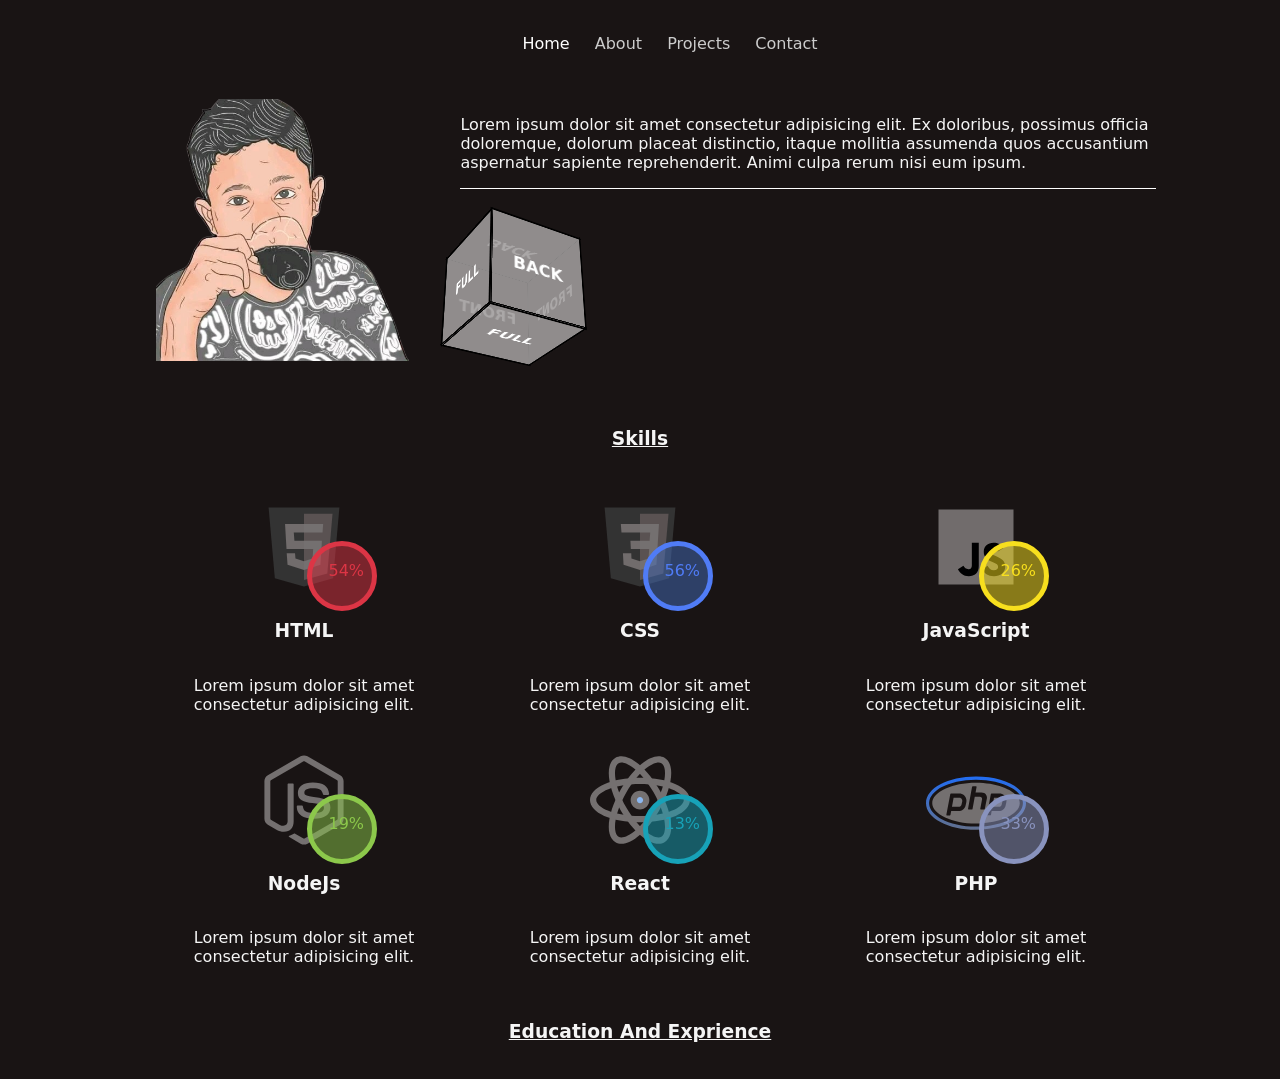
==== commit b4ecbdc7: "modified index.html, styles.css" ====
--- a/index.html
+++ b/index.html
@@ -48,7 +48,7 @@
         <div class="about"><h3><u>Skills</u></h3></div>
         <div class="container">
             <div class="container-skills">
-                <svg xmlns="http://www.w3.org/2000/svg" x="0px" y="0px" width="100" height="100" viewBox="0,0,256,256">
+                <svg xmlns="http://www.w3.org/2000/svg" class="img-icon" x="0px" y="0px" width="100" height="100" viewBox="0,0,256,256">
                     <g fill="none" fill-rule="nonzero" stroke="none" stroke-width="1" stroke-linecap="butt" stroke-linejoin="miter" stroke-miterlimit="10" stroke-dasharray="" stroke-dashoffset="0" font-family="none" font-weight="none" font-size="none" text-anchor="none" style="mix-blend-mode: normal"><g transform="scale(5.33333,5.33333)"><path d="M41,5h-34l3,34l14,4l14,-4l3,-34z" fill="#333333"></path><path d="M24,8v31.9l11.2,-3.2l2.5,-28.7z" fill="#5a5252"></path><path d="M24,25v-4h8.6l-0.7,11.5l-7.9,2.6v-4.2l4.1,-1.4l0.3,-4.5zM32.9,17l0.3,-4h-9.2v4z" fill="#747070"></path><path d="M24,30.9v4.2l-7.9,-2.6l-0.4,-5.5h4l0.2,2.5zM19.1,17h4.9v-4h-9.1l0.7,12h8.4v-4h-4.6z" fill="#716c6c"></path></g></g>
                     </svg>
                 <div class="child">
@@ -59,7 +59,7 @@
                 <p>Lorem ipsum dolor sit amet consectetur adipisicing elit.</p>
             </div>
             <div class="container-skills">
-                <svg xmlns="http://www.w3.org/2000/svg" x="0px" y="0px" width="100" height="100" viewBox="0,0,256,256">
+                <svg xmlns="http://www.w3.org/2000/svg" x="0px" y="0px" width="100" height="100" class="img-icon" viewBox="0,0,256,256">
                     <g fill="none" fill-rule="nonzero" stroke="none" stroke-width="1" stroke-linecap="butt" stroke-linejoin="miter" stroke-miterlimit="10" stroke-dasharray="" stroke-dashoffset="0" font-family="none" font-weight="none" font-size="none" text-anchor="none" style="mix-blend-mode: normal"><g transform="scale(5.33333,5.33333)"><path d="M41,5h-34l3,34l14,4l14,-4l3,-34z" fill="#333333"></path><path d="M24,8v31.9l11.2,-3.2l2.5,-28.7z" fill="#5a5252"></path><path d="M33.1,13h-9.1v4h4.9l-0.3,4h-4.6v4h4.4l-0.3,4.5l-4.1,1.4v4.2l7.9,-2.6l0.7,-11.5v0z" fill="#747070"></path><path d="M24,13v4h-8.9l-0.3,-4zM19.4,21l0.2,4h4.4v-4zM19.8,27h-4l0.3,5.5l7.9,2.6v-4.2l-4.1,-1.4z" fill="#716c6c"></path></g></g>
                     </svg>
                 <div class="child">
@@ -70,7 +70,7 @@
                 <p>Lorem ipsum dolor sit amet consectetur adipisicing elit.</p>
             </div>
             <div class="container-skills">
-                <svg xmlns="http://www.w3.org/2000/svg" x="0px" y="0px" width="100" height="100" viewBox="0,0,256,256">
+                <svg xmlns="http://www.w3.org/2000/svg" class="img-icon" x="0px" y="0px" width="100" height="100" viewBox="0,0,256,256">
                     <g fill="none" fill-rule="nonzero" stroke="none" stroke-width="1" stroke-linecap="butt" stroke-linejoin="miter" stroke-miterlimit="10" stroke-dasharray="" stroke-dashoffset="0" font-family="none" font-weight="none" font-size="none" text-anchor="none" style="mix-blend-mode: normal"><g transform="scale(5.33333,5.33333)"><path d="M6,42v-36h36v36z" fill="#716c6c"></path><path d="M29.538,32.947c0.692,1.124 1.444,2.201 3.037,2.201c1.338,0 2.04,-0.665 2.04,-1.585c0,-1.101 -0.726,-1.492 -2.198,-2.133l-0.807,-0.344c-2.329,-0.988 -3.878,-2.226 -3.878,-4.841c0,-2.41 1.845,-4.244 4.728,-4.244c2.053,0 3.528,0.711 4.592,2.573l-2.514,1.607c-0.553,-0.988 -1.151,-1.377 -2.078,-1.377c-0.946,0 -1.545,0.597 -1.545,1.377c0,0.964 0.6,1.354 1.985,1.951l0.807,0.344c2.745,1.169 4.293,2.363 4.293,5.047c0,2.892 -2.284,4.477 -5.35,4.477c-2.999,0 -4.702,-1.505 -5.65,-3.368zM17.952,33.029c0.506,0.906 1.275,1.603 2.381,1.603c1.058,0 1.667,-0.418 1.667,-2.043v-10.589h3.333v11.101c0,3.367 -1.953,4.899 -4.805,4.899c-2.577,0 -4.437,-1.746 -5.195,-3.368z" fill="#000001"></path></g></g>
                     </svg>
                     <div class="child">
@@ -81,7 +81,7 @@
                 <p>Lorem ipsum dolor sit amet consectetur adipisicing elit.</p>
             </div>
             <div class="container-skills">
-                <svg xmlns="http://www.w3.org/2000/svg" x="0px" y="0px" width="100" height="100" viewBox="0,0,256,256">
+                <svg xmlns="http://www.w3.org/2000/svg" class="img-icon" x="0px" y="0px" width="100" height="100" viewBox="0,0,256,256">
                     <g fill="#747070" fill-rule="nonzero" stroke="none" stroke-width="1" stroke-linecap="butt" stroke-linejoin="miter" stroke-miterlimit="10" stroke-dasharray="" stroke-dashoffset="0" font-family="none" font-weight="none" font-size="none" text-anchor="none" style="mix-blend-mode: normal"><g transform="scale(5.33333,5.33333)"><path d="M24.007,45.419c-0.574,0 -1.143,-0.15 -1.646,-0.44l-5.24,-3.103c-0.783,-0.438 -0.401,-0.593 -0.143,-0.682c1.044,-0.365 1.255,-0.448 2.369,-1.081c0.117,-0.067 0.27,-0.043 0.39,0.028l4.026,2.389c0.145,0.079 0.352,0.079 0.486,0l15.697,-9.061c0.145,-0.083 0.24,-0.251 0.24,-0.424v-18.113c0,-0.181 -0.094,-0.342 -0.243,-0.432l-15.69,-9.054c-0.145,-0.086 -0.338,-0.086 -0.483,0l-15.688,9.053c-0.152,0.086 -0.249,0.255 -0.249,0.428v18.114c0,0.173 0.094,0.338 0.244,0.42l4.299,2.483c2.334,1.167 3.76,-0.208 3.76,-1.591v-17.877c0,-0.255 0.2,-0.452 0.456,-0.452h1.988c0.248,0 0.452,0.196 0.452,0.452v17.886c0,3.112 -1.697,4.9 -4.648,4.9c-0.908,0 -1.623,0 -3.619,-0.982l-4.118,-2.373c-1.018,-0.59 -1.647,-1.691 -1.647,-2.865v-18.114c0,-1.179 0.629,-2.279 1.646,-2.861l15.714,-9.065c0.994,-0.562 2.314,-0.562 3.301,0l15.694,9.069c1.012,0.585 1.645,1.682 1.645,2.861v18.114c0,1.175 -0.633,2.271 -1.646,2.861l-15.694,9.064c-0.503,0.291 -1.073,0.44 -1.654,0.44"></path><path d="M28.856,32.937c-6.868,0 -8.308,-3.153 -8.308,-5.797c0,-0.251 0.203,-0.452 0.455,-0.452h2.028c0.224,0 0.413,0.163 0.448,0.384c0.306,2.066 1.218,3.108 5.371,3.108c3.308,0 4.715,-0.747 4.715,-2.502c0,-1.01 -0.401,-1.76 -5.54,-2.263c-4.299,-0.424 -6.955,-1.371 -6.955,-4.809c0,-3.167 2.672,-5.053 7.147,-5.053c5.026,0 7.517,1.745 7.831,5.493c0.012,0.13 -0.035,0.255 -0.122,0.35c-0.086,0.09 -0.208,0.145 -0.334,0.145h-2.039c-0.212,0 -0.397,-0.149 -0.44,-0.354c-0.491,-2.173 -1.678,-2.868 -4.904,-2.868c-3.611,0 -4.031,1.257 -4.031,2.2c0,1.143 0.495,1.477 5.367,2.122c4.825,0.64 7.116,1.544 7.116,4.935c0,3.418 -2.853,5.379 -7.827,5.379"></path></g></g>
                     </svg>
                     <div class="child">
@@ -92,7 +92,7 @@
                 <p>Lorem ipsum dolor sit amet consectetur adipisicing elit.</p>
             </div>
             <div class="container-skills">
-                <svg xmlns="http://www.w3.org/2000/svg" x="0px" y="0px" width="100" height="100" viewBox="0,0,256,256">
+                <svg xmlns="http://www.w3.org/2000/svg" class="img-icon" x="0px" y="0px" width="100" height="100" viewBox="0,0,256,256">
                     <g fill="none" fill-rule="nonzero" stroke="none" stroke-width="1" stroke-linecap="butt" stroke-linejoin="miter" stroke-miterlimit="10" stroke-dasharray="" stroke-dashoffset="0" font-family="none" font-weight="none" font-size="none" text-anchor="none" style="mix-blend-mode: normal"><g transform="scale(16,16)"><path d="M8,11.568c-4.561,0 -8,-1.534 -8,-3.568c0,-2.034 3.439,-3.568 8,-3.568c4.561,0 8,1.534 8,3.568c0,2.034 -3.439,3.568 -8,3.568zM8,5.432c-4.125,0 -7,1.353 -7,2.568c0,1.215 2.875,2.568 7,2.568c4.125,0 7,-1.353 7,-2.568c0,-1.215 -2.875,-2.568 -7,-2.568z" fill="#747070"></path><path d="M5.027,15v0c-0.35,0 -0.668,-0.081 -0.947,-0.242c-0.455,-0.262 -0.783,-0.726 -0.948,-1.343c-0.445,-1.663 0.274,-4.474 1.833,-7.161c1.827,-3.143 4.241,-5.254 6.009,-5.254c0.35,0 0.668,0.081 0.947,0.242c0.454,0.261 0.782,0.725 0.947,1.341c0.445,1.664 -0.274,4.475 -1.834,7.162c-1.824,3.143 -4.238,5.255 -6.007,5.255zM10.974,2c-1.154,0 -3.349,1.667 -5.144,4.757c-1.41,2.43 -2.106,5.002 -1.732,6.4c0.097,0.359 0.258,0.606 0.48,0.734c0.971,0.558 3.526,-1.09 5.591,-4.649c1.411,-2.431 2.107,-5.003 1.733,-6.401c-0.097,-0.358 -0.258,-0.605 -0.479,-0.732c-0.128,-0.073 -0.275,-0.109 -0.449,-0.109z" fill="#747070"></path><path d="M10.974,15v0c-1.769,0 -4.183,-2.112 -6.008,-5.254c-1.56,-2.686 -2.279,-5.497 -1.834,-7.161c0.165,-0.617 0.493,-1.082 0.948,-1.343c0.279,-0.161 0.598,-0.242 0.947,-0.242c1.768,0 4.182,2.112 6.007,5.256c1.56,2.687 2.279,5.497 1.833,7.161c-0.165,0.617 -0.492,1.081 -0.946,1.341c-0.279,0.161 -0.598,0.242 -0.947,0.242zM5.027,2c-0.174,0 -0.321,0.036 -0.449,0.109c-0.223,0.128 -0.384,0.375 -0.48,0.735c-0.374,1.398 0.322,3.97 1.733,6.4c1.793,3.089 3.988,4.756 5.143,4.756v0c0.175,0 0.321,-0.036 0.449,-0.109c0.222,-0.127 0.383,-0.374 0.479,-0.733c0.375,-1.398 -0.321,-3.97 -1.732,-6.4c-1.794,-3.091 -3.989,-4.758 -5.143,-4.758z" fill="#747070"></path><path d="M9,8c0,0.553 -0.447,1 -1,1c-0.553,0 -1,-0.447 -1,-1c0,-0.553 0.447,-1 1,-1c0.553,0 1,0.447 1,1z" fill="#8bb7f0"></path><path d="M8,9.5c-0.827,0 -1.5,-0.673 -1.5,-1.5c0,-0.827 0.673,-1.5 1.5,-1.5c0.827,0 1.5,0.673 1.5,1.5c0,0.827 -0.673,1.5 -1.5,1.5zM8,7.5c-0.275,0 -0.5,0.224 -0.5,0.5c0,0.276 0.225,0.5 0.5,0.5c0.275,0 0.5,-0.224 0.5,-0.5c0,-0.276 -0.225,-0.5 -0.5,-0.5z" fill="#747070"></path></g></g>
                     </svg>
                     <div class="child">
@@ -103,7 +103,7 @@
                 <p>Lorem ipsum dolor sit amet consectetur adipisicing elit.</p>
             </div>
             <div class="container-skills">
-               <svg xmlns="http://www.w3.org/2000/svg"  viewBox="0 0 64 64" width="100" height="100" baseProfile="basic"><linearGradient id="jyMxm2BOkw4hCE1B6aNKca" x1="19.926" x2="19.926" y1="30.337" y2="35.677" gradientUnits="userSpaceOnUse"><stop offset="0" stop-color="#747070"/><stop offset=".699" stop-color="#747070"/></linearGradient><path fill="#747070" d="M20.92,36.28h-4.3l1.04-5.69h3.69c0.8,0,1.27,0.46,1.48,0.73c0.2,0.27,0.53,0.84,0.35,1.62 l-0.43,1.87C22.55,35.67,21.8,36.28,20.92,36.28z"/><linearGradient id="jyMxm2BOkw4hCE1B6aNKcb" x1="32" x2="32" y1="19.842" y2="44.243" gradientUnits="userSpaceOnUse"><stop offset="0" stop-color="#6dc7ff"/><stop offset=".699" stop-color="#747070"/></linearGradient><path fill="#747070" d="M48.56,31.33 c-0.35-0.47-0.88-0.74-1.45-0.74h-3.59l-1.01,5.69h4.18c0.86,0,1.59-0.61,1.79-1.47l0.42-1.88C49.07,32.16,48.76,31.59,48.56,31.33 z M48.56,31.33c-0.35-0.47-0.88-0.74-1.45-0.74h-3.59l-1.01,5.69h4.18c0.86,0,1.59-0.61,1.79-1.47l0.42-1.88 C49.07,32.16,48.76,31.59,48.56,31.33z M57.65,26.23c0.5,0.41,0.97,0.84,1.39,1.27C58.62,27.06,58.16,26.64,57.65,26.23z M59.04,40.5c-0.42,0.43-0.89,0.86-1.39,1.27C58.16,41.36,58.62,40.94,59.04,40.5z M54.2,23.92c0.64,0.36,1.26,0.73,1.83,1.11 C55.45,24.64,54.85,24.27,54.2,23.92z M56.03,42.97c-0.57,0.38-1.19,0.75-1.83,1.11C54.85,43.73,55.45,43.36,56.03,42.97z M32,21 C16.82,21,4,26.95,4,34s12.82,13,28,13s28-5.95,28-13S47.18,21,32,21z M25.77,33.57l-0.43,1.88c-0.49,2.1-2.3,3.58-4.42,3.58h-4.81 l-0.45,2.45c-0.04,0.21-0.21,0.36-0.41,0.36h-1.79c-0.17,0-0.27-0.1-0.31-0.15c-0.09-0.11-0.12-0.24-0.1-0.38l2.51-13.11 c0.04-0.2,0.21-0.35,0.41-0.35h5.23c1.23,0,2.36,0.41,3.17,1.17C25.64,30.19,26.16,31.89,25.77,33.57z M38.96,30.97l-1.35,6.76 c-0.04,0.21-0.24,0.36-0.47,0.36h-1.93c-0.15,0-0.29-0.06-0.38-0.17c-0.05-0.06-0.12-0.18-0.09-0.34l1.14-5.99 c0.08-0.41-0.03-0.84-0.3-1.16c-0.28-0.34-0.7-0.54-1.15-0.54h-3.22l-1.44,7.83c-0.04,0.22-0.23,0.37-0.47,0.37h-1.93 c-0.15,0-0.29-0.06-0.38-0.17c-0.04-0.06-0.12-0.18-0.09-0.34l2.59-14.05c0.04-0.21,0.24-0.37,0.47-0.37h1.93 c0.15,0,0.29,0.07,0.38,0.18c0.05,0.05,0.12,0.17,0.09,0.33l-0.64,3.47h3.76c0.67,0,1.28,0.14,1.76,0.4 C38.53,28.23,39.22,29.61,38.96,30.97z M51.38,33.57l-0.42,1.88c-0.47,2.1-2.23,3.58-4.27,3.58h-4.67l-0.44,2.46 c-0.03,0.2-0.19,0.35-0.38,0.35h-1.74c-0.14,0-0.24-0.09-0.28-0.14c-0.09-0.11-0.12-0.25-0.1-0.39l2.43-13.11 c0.04-0.21,0.2-0.35,0.38-0.35h5.08c1.18,0,2.26,0.41,3.05,1.17C51.25,30.19,51.76,31.89,51.38,33.57z M47.11,30.59h-3.59 l-1.01,5.69h4.18c0.86,0,1.59-0.61,1.79-1.47l0.42-1.88c0.17-0.77-0.14-1.34-0.34-1.6C48.21,30.86,47.68,30.59,47.11,30.59z M7.97,25.03c0.57-0.38,1.19-0.75,1.83-1.11C9.15,24.27,8.55,24.64,7.97,25.03z M9.8,44.08c-0.64-0.36-1.26-0.73-1.83-1.11 C8.55,43.36,9.15,43.73,9.8,44.08z M4.96,27.5c0.42-0.43,0.89-0.86,1.39-1.27C5.84,26.64,5.38,27.06,4.96,27.5z M6.35,41.77 c-0.5-0.41-0.97-0.84-1.39-1.27C5.38,40.94,5.84,41.36,6.35,41.77z"/><path fill="#747070" d="M57.65,26.23c0.5,0.41,0.97,0.84,1.39,1.27C58.62,27.06,58.16,26.64,57.65,26.23z M59.04,40.5 c-0.42,0.43-0.89,0.86-1.39,1.27C58.16,41.36,58.62,40.94,59.04,40.5z M56.03,25.03c-0.58-0.39-1.18-0.76-1.83-1.11 C54.84,24.28,55.46,24.65,56.03,25.03z M56.03,42.97c-0.57,0.38-1.19,0.75-1.83,1.11C54.85,43.73,55.45,43.36,56.03,42.97z M9.8,23.92c-0.65,0.35-1.25,0.72-1.83,1.11C8.54,24.65,9.16,24.28,9.8,23.92z M9.8,44.08c-0.64-0.36-1.26-0.73-1.83-1.11 C8.55,43.36,9.15,43.73,9.8,44.08z M6.35,26.23c-0.51,0.41-0.97,0.83-1.39,1.27C5.38,27.07,5.85,26.64,6.35,26.23z M6.35,41.77 c-0.5-0.41-0.97-0.84-1.39-1.27C5.38,40.94,5.84,41.36,6.35,41.77z"/><linearGradient id="jyMxm2BOkw4hCE1B6aNKcc" x1="32" x2="32" y1="13" y2="60.627" gradientUnits="userSpaceOnUse"><stop offset="0" stop-color="#1a6dff"/><stop offset="1" stop-color="#747070"/></linearGradient><path fill="url(#jyMxm2BOkw4hCE1B6aNKcc)" d="M32,17C14.06,17,0,24.47,0,34 s14.06,17,32,17s32-7.47,32-17S49.94,17,32,17z M61.65,36.28c-0.45,1.49-1.35,2.91-2.61,4.22c-0.42,0.43-0.89,0.86-1.39,1.27 c-0.5,0.41-1.04,0.81-1.62,1.2c-0.57,0.38-1.19,0.75-1.83,1.11C48.7,47.1,40.79,49,32,49s-16.7-1.9-22.2-4.92 c-0.64-0.36-1.26-0.73-1.83-1.11c-0.58-0.39-1.12-0.79-1.62-1.2c-0.5-0.41-0.97-0.84-1.39-1.27c-1.26-1.31-2.16-2.73-2.61-4.22 c-0.16-0.49-0.26-1-0.31-1.51C2.01,34.52,2,34.26,2,34s0.01-0.52,0.04-0.77c0.05-0.51,0.15-1.02,0.31-1.51 c0.45-1.49,1.35-2.91,2.61-4.22c0.42-0.43,0.89-0.86,1.39-1.27c0.5-0.41,1.04-0.81,1.62-1.2c0.57-0.38,1.19-0.75,1.83-1.11 C15.3,20.9,23.21,19,32,19s16.7,1.9,22.2,4.92c0.64,0.36,1.26,0.73,1.83,1.11c0.58,0.39,1.12,0.79,1.62,1.2 c0.5,0.41,0.97,0.84,1.39,1.27c1.26,1.31,2.16,2.73,2.61,4.22c0.16,0.49,0.26,1,0.31,1.51C61.99,33.48,62,33.74,62,34 s-0.01,0.52-0.04,0.77C61.91,35.28,61.81,35.79,61.65,36.28z"/></svg>
+               <svg xmlns="http://www.w3.org/2000/svg" class="img-icon" viewBox="0 0 64 64" width="100" height="100" baseProfile="basic"><linearGradient id="jyMxm2BOkw4hCE1B6aNKca" x1="19.926" x2="19.926" y1="30.337" y2="35.677" gradientUnits="userSpaceOnUse"><stop offset="0" stop-color="#747070"/><stop offset=".699" stop-color="#747070"/></linearGradient><path fill="#747070" d="M20.92,36.28h-4.3l1.04-5.69h3.69c0.8,0,1.27,0.46,1.48,0.73c0.2,0.27,0.53,0.84,0.35,1.62 l-0.43,1.87C22.55,35.67,21.8,36.28,20.92,36.28z"/><linearGradient id="jyMxm2BOkw4hCE1B6aNKcb" x1="32" x2="32" y1="19.842" y2="44.243" gradientUnits="userSpaceOnUse"><stop offset="0" stop-color="#6dc7ff"/><stop offset=".699" stop-color="#747070"/></linearGradient><path fill="#747070" d="M48.56,31.33 c-0.35-0.47-0.88-0.74-1.45-0.74h-3.59l-1.01,5.69h4.18c0.86,0,1.59-0.61,1.79-1.47l0.42-1.88C49.07,32.16,48.76,31.59,48.56,31.33 z M48.56,31.33c-0.35-0.47-0.88-0.74-1.45-0.74h-3.59l-1.01,5.69h4.18c0.86,0,1.59-0.61,1.79-1.47l0.42-1.88 C49.07,32.16,48.76,31.59,48.56,31.33z M57.65,26.23c0.5,0.41,0.97,0.84,1.39,1.27C58.62,27.06,58.16,26.64,57.65,26.23z M59.04,40.5c-0.42,0.43-0.89,0.86-1.39,1.27C58.16,41.36,58.62,40.94,59.04,40.5z M54.2,23.92c0.64,0.36,1.26,0.73,1.83,1.11 C55.45,24.64,54.85,24.27,54.2,23.92z M56.03,42.97c-0.57,0.38-1.19,0.75-1.83,1.11C54.85,43.73,55.45,43.36,56.03,42.97z M32,21 C16.82,21,4,26.95,4,34s12.82,13,28,13s28-5.95,28-13S47.18,21,32,21z M25.77,33.57l-0.43,1.88c-0.49,2.1-2.3,3.58-4.42,3.58h-4.81 l-0.45,2.45c-0.04,0.21-0.21,0.36-0.41,0.36h-1.79c-0.17,0-0.27-0.1-0.31-0.15c-0.09-0.11-0.12-0.24-0.1-0.38l2.51-13.11 c0.04-0.2,0.21-0.35,0.41-0.35h5.23c1.23,0,2.36,0.41,3.17,1.17C25.64,30.19,26.16,31.89,25.77,33.57z M38.96,30.97l-1.35,6.76 c-0.04,0.21-0.24,0.36-0.47,0.36h-1.93c-0.15,0-0.29-0.06-0.38-0.17c-0.05-0.06-0.12-0.18-0.09-0.34l1.14-5.99 c0.08-0.41-0.03-0.84-0.3-1.16c-0.28-0.34-0.7-0.54-1.15-0.54h-3.22l-1.44,7.83c-0.04,0.22-0.23,0.37-0.47,0.37h-1.93 c-0.15,0-0.29-0.06-0.38-0.17c-0.04-0.06-0.12-0.18-0.09-0.34l2.59-14.05c0.04-0.21,0.24-0.37,0.47-0.37h1.93 c0.15,0,0.29,0.07,0.38,0.18c0.05,0.05,0.12,0.17,0.09,0.33l-0.64,3.47h3.76c0.67,0,1.28,0.14,1.76,0.4 C38.53,28.23,39.22,29.61,38.96,30.97z M51.38,33.57l-0.42,1.88c-0.47,2.1-2.23,3.58-4.27,3.58h-4.67l-0.44,2.46 c-0.03,0.2-0.19,0.35-0.38,0.35h-1.74c-0.14,0-0.24-0.09-0.28-0.14c-0.09-0.11-0.12-0.25-0.1-0.39l2.43-13.11 c0.04-0.21,0.2-0.35,0.38-0.35h5.08c1.18,0,2.26,0.41,3.05,1.17C51.25,30.19,51.76,31.89,51.38,33.57z M47.11,30.59h-3.59 l-1.01,5.69h4.18c0.86,0,1.59-0.61,1.79-1.47l0.42-1.88c0.17-0.77-0.14-1.34-0.34-1.6C48.21,30.86,47.68,30.59,47.11,30.59z M7.97,25.03c0.57-0.38,1.19-0.75,1.83-1.11C9.15,24.27,8.55,24.64,7.97,25.03z M9.8,44.08c-0.64-0.36-1.26-0.73-1.83-1.11 C8.55,43.36,9.15,43.73,9.8,44.08z M4.96,27.5c0.42-0.43,0.89-0.86,1.39-1.27C5.84,26.64,5.38,27.06,4.96,27.5z M6.35,41.77 c-0.5-0.41-0.97-0.84-1.39-1.27C5.38,40.94,5.84,41.36,6.35,41.77z"/><path fill="#747070" d="M57.65,26.23c0.5,0.41,0.97,0.84,1.39,1.27C58.62,27.06,58.16,26.64,57.65,26.23z M59.04,40.5 c-0.42,0.43-0.89,0.86-1.39,1.27C58.16,41.36,58.62,40.94,59.04,40.5z M56.03,25.03c-0.58-0.39-1.18-0.76-1.83-1.11 C54.84,24.28,55.46,24.65,56.03,25.03z M56.03,42.97c-0.57,0.38-1.19,0.75-1.83,1.11C54.85,43.73,55.45,43.36,56.03,42.97z M9.8,23.92c-0.65,0.35-1.25,0.72-1.83,1.11C8.54,24.65,9.16,24.28,9.8,23.92z M9.8,44.08c-0.64-0.36-1.26-0.73-1.83-1.11 C8.55,43.36,9.15,43.73,9.8,44.08z M6.35,26.23c-0.51,0.41-0.97,0.83-1.39,1.27C5.38,27.07,5.85,26.64,6.35,26.23z M6.35,41.77 c-0.5-0.41-0.97-0.84-1.39-1.27C5.38,40.94,5.84,41.36,6.35,41.77z"/><linearGradient id="jyMxm2BOkw4hCE1B6aNKcc" x1="32" x2="32" y1="13" y2="60.627" gradientUnits="userSpaceOnUse"><stop offset="0" stop-color="#1a6dff"/><stop offset="1" stop-color="#747070"/></linearGradient><path fill="url(#jyMxm2BOkw4hCE1B6aNKcc)" d="M32,17C14.06,17,0,24.47,0,34 s14.06,17,32,17s32-7.47,32-17S49.94,17,32,17z M61.65,36.28c-0.45,1.49-1.35,2.91-2.61,4.22c-0.42,0.43-0.89,0.86-1.39,1.27 c-0.5,0.41-1.04,0.81-1.62,1.2c-0.57,0.38-1.19,0.75-1.83,1.11C48.7,47.1,40.79,49,32,49s-16.7-1.9-22.2-4.92 c-0.64-0.36-1.26-0.73-1.83-1.11c-0.58-0.39-1.12-0.79-1.62-1.2c-0.5-0.41-0.97-0.84-1.39-1.27c-1.26-1.31-2.16-2.73-2.61-4.22 c-0.16-0.49-0.26-1-0.31-1.51C2.01,34.52,2,34.26,2,34s0.01-0.52,0.04-0.77c0.05-0.51,0.15-1.02,0.31-1.51 c0.45-1.49,1.35-2.91,2.61-4.22c0.42-0.43,0.89-0.86,1.39-1.27c0.5-0.41,1.04-0.81,1.62-1.2c0.57-0.38,1.19-0.75,1.83-1.11 C15.3,20.9,23.21,19,32,19s16.7,1.9,22.2,4.92c0.64,0.36,1.26,0.73,1.83,1.11c0.58,0.39,1.12,0.79,1.62,1.2 c0.5,0.41,0.97,0.84,1.39,1.27c1.26,1.31,2.16,2.73,2.61,4.22c0.16,0.49,0.26,1,0.31,1.51C61.99,33.48,62,33.74,62,34 s-0.01,0.52-0.04,0.77C61.91,35.28,61.81,35.79,61.65,36.28z"/></svg>
                <div class="child">
                 <h3>PHP</h3>
            <div class="num PHP"><span></span>
--- a/styles.css
+++ b/styles.css
@@ -67,7 +67,6 @@
     /* border: 3px solid white; */
     width: 55%;
     margin: 10px;
-
 }
 
 .about{
@@ -82,7 +81,6 @@
     text-align: center;
     margin: 10px;
     height: 100%;
-
 }
 
 .child{
@@ -145,6 +143,7 @@
   transform: translate(-50%, -50%);
   animation: circleEffect 2s ease-out forwards;
 }
+
 .Node .circle {
   position: absolute;
   top: 50%;
@@ -308,6 +307,9 @@
   .cube {
     width: 100px;
     height: 100px;
+    font-size: 18px;
+    font-weight: bold;
+    color: white;
     position: relative;
     transform-style: preserve-3d;
     transform: rotateX(30deg) rotateY(30deg);
@@ -349,6 +351,13 @@
     .brand{
       width: 30px; height: 30px;
     }
+    a{
+      margin:5px;
+    }
+    .img-icon{
+      width: 80px;
+      height: 80px;
+    }
 
   }
 
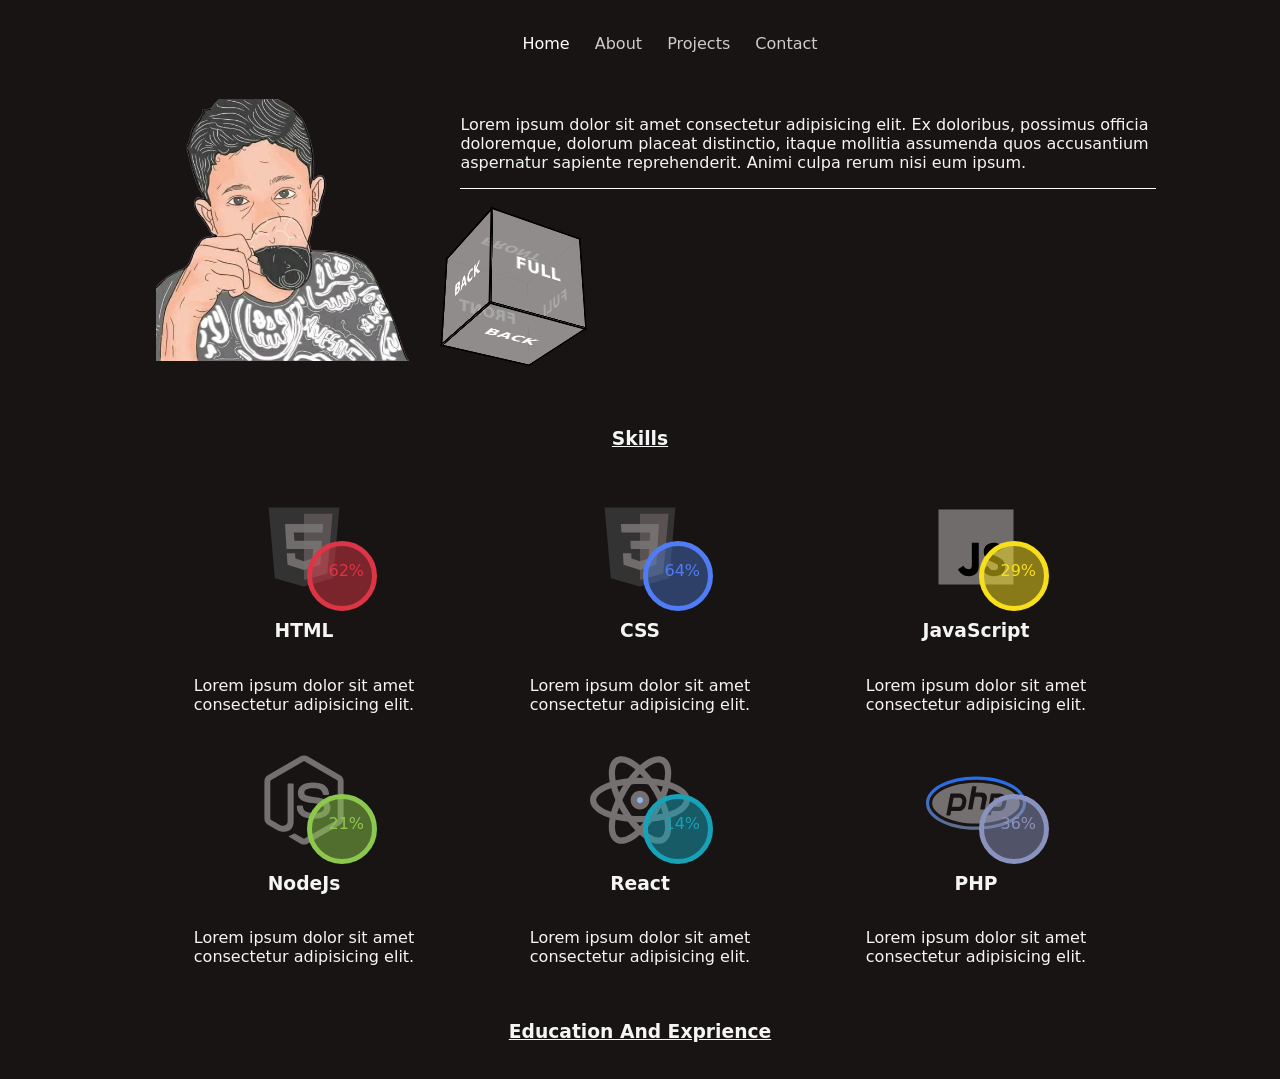
==== commit 930f1388: "modified index.html" ====
--- a/index.html
+++ b/index.html
@@ -30,15 +30,15 @@
                 <div class="container-cube" style="z-index: -1000;">
                 <div class="scene">
                     <div class="cube">
-                      <div class="face front">BACK</div>
+                      <div class="face front">FULL</div>
                       <div class="face back">FRONT</div>
-                      <div class="face left">FULL</div>
-                      <div class="face right">FRONT</div>
-                      <div class="face top">BACK</div>
-                      <div class="face bottom">FULL</div>
+                      <div class="face left">BACK</div>
+                      <div class="face right">FULL</div>
+                      <div class="face top">FRONT</div>
+                      <div class="face bottom">BACK</div>
                     </div>
                   </div>
-                  <div class="text">End Developer
+                  <div class="text">Stack Developer
                     <span class="cursor"></span>
                   </div>
                 </div>
--- a/styles.css
+++ b/styles.css
@@ -358,6 +358,14 @@
       width: 80px;
       height: 80px;
     }
+    .num{
+      width: 40px;
+      height: 40px;
+    }
+    span{
+      margin-left: -15px;
+      margin-top: 8px;
+    }
 
   }
 
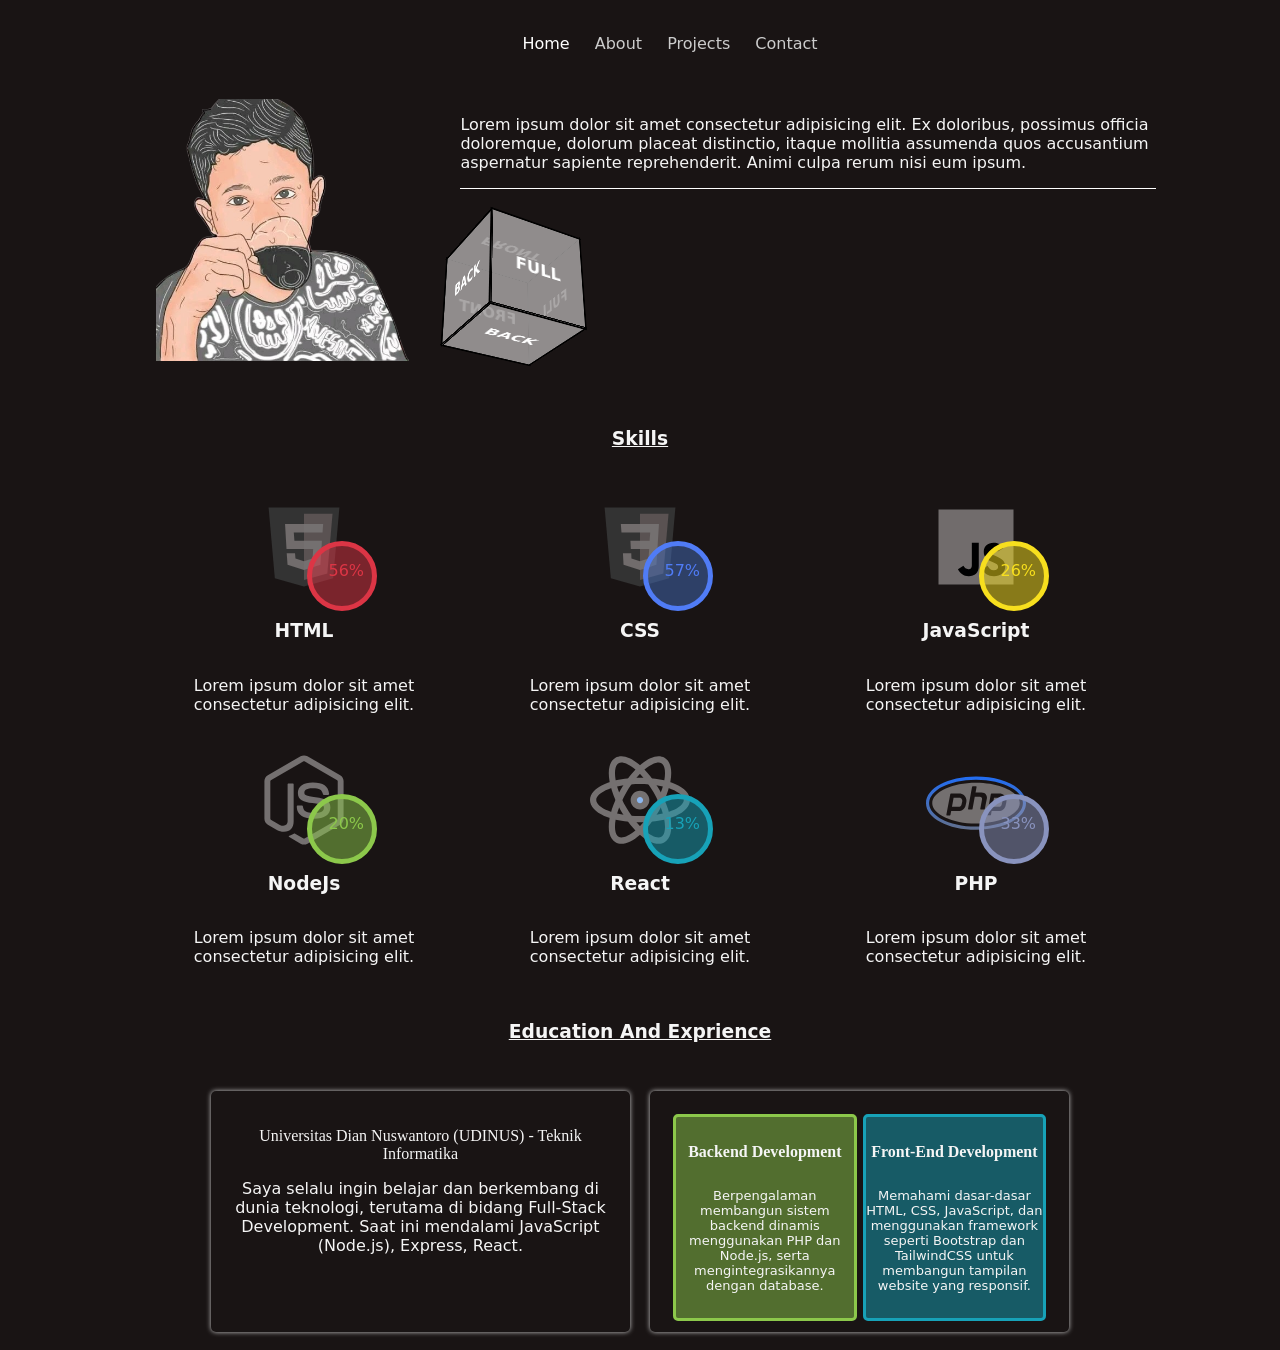
==== commit eb2abc15: "modified styles.css" ====
--- a/index.html
+++ b/index.html
@@ -3,7 +3,7 @@
 <head>
     <meta charset="UTF-8">
     <meta name="viewport" content="width=device-width, initial-scale=1.0">
-    <link rel="stylesheet" href="styles.css">
+    <link rel="stylesheet" href="css/styles.css">
     <title>Portfolio</title>
 </head>
 <body>
@@ -113,9 +113,21 @@
             </div>
         </div>
         <!-- <hr> -->
-       <div class="about"><h3><u>Education And Exprience</u></h3></div> 
+       <div class="about"><h3><u>Education And Exprience</u></h3></div>
+       <div class="container">
+        <div class="educ"><p style="font-family:forte">Universitas Dian Nuswantoro (UDINUS) - Teknik Informatika</p>
+            Saya selalu ingin belajar dan berkembang di dunia teknologi, terutama di bidang Full-Stack Development. Saat ini mendalami JavaScript (Node.js), Express, React.</div>
+        <div class="exp">
+            <div class="exp-child green">
+                <h5 style="font-family:forte; font-size: medium;">Backend Development</h5>
+                <p>Berpengalaman membangun sistem backend dinamis menggunakan PHP dan Node.js, serta mengintegrasikannya dengan database.</p>
+            </div>
+            <div class="exp-child blue"><h5 style="font-family:forte; font-size: medium;">Front-End Development</h5>
+                <p>Memahami dasar-dasar HTML, CSS, JavaScript, dan menggunakan framework seperti Bootstrap dan TailwindCSS untuk membangun tampilan website yang responsif.</p></div>
+        </div>
+       </div> 
     </main>
     
-    <script src="script.js"></script>
+    <script src="js/script.js"></script>
     </body>
 </html>
--- a/css/styles.css
+++ b/css/styles.css
@@ -0,0 +1,418 @@
+body{
+    background-color: #191414;
+    font-family: 'system-ui';
+    color:whitesmoke;
+    box-sizing: border-box;
+}
+
+header {
+  background-color: #191414;
+  padding: 10px 0;
+  position: sticky;
+  top: 0;
+  z-index: 1000;
+  width: 100%;
+}
+
+.box-shadow{
+  box-shadow: 0px 4px 10px rgba(0, 0, 0, 0.2);
+}
+
+nav{
+    display: flex;
+    justify-content: center;
+}
+
+a{
+    color: #ccc;
+    margin:10px;
+    text-decoration:none ;
+    transition: color 0.3s;
+}
+
+ul li{
+    display: inline-block;
+    list-style: none;
+}
+
+a:hover{
+    color:whitesmoke;
+}
+
+.active{
+    color: white;
+}
+
+.container{
+    display: flex;
+    justify-content: center;
+    flex-wrap: wrap;
+    margin-top: 10px;
+    width: 100%;
+    /* border:3px solid #ccc; */
+    box-sizing: border-box;
+}
+
+
+.container-img{
+    /* border: 3px solid white; */
+    width: 25%;
+    text-align: center;
+    margin: 10px;
+    height: 100%;
+    
+}
+
+.container-intro{
+    /* border: 3px solid white; */
+    width: 55%;
+    margin: 10px;
+}
+
+.about{
+  /* border: 1px solid white; */
+  padding: 10px;
+  text-align: center;
+}
+
+.container-skills{
+    /* border: 3px solid white; */
+    width: 25%;
+    text-align: center;
+    margin: 10px;
+    height: 100%;
+}
+
+.child{
+  display: flex;
+  justify-content: center;
+}
+
+.num{
+  position: absolute;
+  border-radius: 100%;
+  top: 10;
+  z-index: 1;
+  width: 60px;
+	height: 60px;
+  text-align: center;
+  margin-top: -60px;
+  margin-right: -75px;
+}
+
+.num .HTML span.glow {
+  text-shadow: 0 0 10px rgba(52, 152, 219, 0.8), 0 0 20px rgba(52, 152, 219, 0.6);
+  transform: scale(1.2);
+}
+
+.HTML .circle {
+  position: absolute;
+  top: 50%;
+  left: 50%;
+  width: 100%; /* Sesuaikan dengan ukuran .num */
+  height: 100%; /* Sesuaikan dengan ukuran .num */
+  border-radius: 50%; /* Membuatnya berbentuk lingkaran */
+  border: 4px solid #dc3545;
+  opacity: 0;
+  transform: translate(-50%, -50%);
+  animation: circleEffect 2s ease-out forwards;
+}
+
+.CSS .circle {
+  position: absolute;
+  top: 50%;
+  left: 50%;
+  width: 100%; /* Sesuaikan dengan ukuran .num */
+  height: 100%; /* Sesuaikan dengan ukuran .num */
+  border-radius: 50%; /* Membuatnya berbentuk lingkaran */
+  border: 4px solid #507cf6;
+  opacity: 0;
+  transform: translate(-50%, -50%);
+  animation: circleEffect 2s ease-out forwards;
+}
+
+.Script .circle {
+  position: absolute;
+  top: 50%;
+  left: 50%;
+  width: 100%; 
+  height: 100%; 
+  border-radius: 50%;
+  border: 4px solid  #f7df1e;
+  opacity: 0;
+  transform: translate(-50%, -50%);
+  animation: circleEffect 2s ease-out forwards;
+}
+
+.Node .circle {
+  position: absolute;
+  top: 50%;
+  left: 50%;
+  width: 100%; 
+  height: 100%;
+  border-radius: 50%; 
+  border: 4px solid #8cc84b;
+  opacity: 0;
+  transform: translate(-50%, -50%);
+  animation: circleEffect 2s ease-out forwards;
+}
+.React .circle {
+  position: absolute;
+  top: 50%;
+  left: 50%;
+  width: 100%; 
+  height: 100%; 
+  border-radius: 50%;
+  border: 4px solid  #17a2b8;
+  opacity: 0;
+  transform: translate(-50%, -50%);
+  animation: circleEffect 2s ease-out forwards;
+}
+.PHP .circle {
+  position: absolute;
+  top: 50%;
+  left: 50%;
+  width: 100%; 
+  height: 100%; 
+  border-radius: 50%;
+  border: 4px solid #8993be;
+  opacity: 0;
+  transform: translate(-50%, -50%);
+  animation: circleEffect 2s ease-out forwards;
+}
+
+
+
+.HTML{
+  color: #dc3545;
+  border: 5px solid  #dc3545;
+  background-color: rgba(220, 53, 69, 0.5);
+}
+
+.CSS{
+  color: #507cf6;
+  border: 5px solid #507cf6;
+  background-color: rgba(69, 108, 186, 0.5);
+}
+.React{
+  color: #17a2b8;
+  border: 5px solid #17a2b8;
+  background-color: rgb(23, 162, 184, 0.5);
+}
+
+.Script{
+  color: #f7df1e;
+  border: 5px solid #f7df1e;
+  background-color: rgba(247, 223, 30, 0.5);
+}
+
+.Node{
+  color:#8cc84b;
+  border: 5px solid #8cc84b;
+  background-color: rgba(140, 200, 75, 0.5);
+}
+
+.PHP{
+  color:#8993be;
+  border: 5px solid #8993be;
+  background-color: rgba(137, 147, 190, 0.5);
+}
+
+span{
+  position: absolute;
+  margin-left: -13px;
+  margin-top: 15px;
+}
+
+img{
+  width: 80%;
+  /* border: 3px solid whitesmoke; */
+}
+
+.container-cube{
+  display: flex;
+  border-top: 1px solid white;
+}
+
+.exp, .educ{
+  /* border: 3px solid #ccc; */
+  width: 30%;
+  margin: 10px;
+  text-align: center;
+  border-radius: 5px;
+  padding: 20px;
+  box-shadow: 0px 0px 5px #ccc;
+}
+
+.exp{
+  display: flex;
+}
+
+.exp-child{
+  width: 100%;
+  font-size: small;
+  margin: 3px;
+  height: 100%;
+  border-radius: 5px;
+}
+
+.blue{
+  border:3px solid #17a2b8;
+  background-color: rgb(23, 162, 184, 0.5) ;
+}
+
+.green{
+  border: 3px solid #8cc84b;
+  background-color:  rgba(140, 200, 75, 0.5);
+}
+
+
+/* Animasi efek lingkaran */
+@keyframes circleEffect {
+  0% {
+      opacity: 1;
+      transform: translate(-50%, -50%) scale(0);
+  }
+  50% {
+      opacity: 1;
+      transform: translate(-50%, -50%) scale(1);
+  }
+  100% {
+      opacity: 0;
+      transform: translate(-50%, -50%) scale(1.5);
+  }
+}
+
+/* Efek animasi pada huruf */
+@keyframes typing {
+  from {
+      width: 0;
+    }
+    to {
+      width: 80%;
+    }
+  }
+  
+  @keyframes blink {
+    0% {
+      opacity: 0;
+    }
+    50% {
+      opacity: 1;
+    }
+    100% {
+      opacity: 0;
+    }
+  }
+  
+  .text {
+    margin-top: 85px;
+    margin-left: 30px;
+    font-size: 24px;
+    font-weight: bold;
+    color: white;
+    overflow: hidden;
+    white-space: nowrap;
+    width: 0;
+    position: relative;
+    animation: typing 4s steps(30) 3s infinite alternate;
+  }
+  
+  .text::after {
+    content: '|';
+    position: absolute;
+    top: 0;
+    font-size: 24px;  /* Sesuaikan ukuran titik dengan teks */
+    color: white;
+    animation: blink 0.75s step-end infinite;
+  }
+  
+.scene {
+    width: 100px;
+    height: 200px;
+    perspective: 600px;
+    display: flex;
+    justify-content: center;
+    align-items: center;
+  }
+  
+  .cube {
+    width: 100px;
+    height: 100px;
+    font-size: 18px;
+    font-weight: bold;
+    color: white;
+    position: relative;
+    transform-style: preserve-3d;
+    transform: rotateX(30deg) rotateY(30deg);
+    transition: transform 1s;
+  }
+  
+  .cube:hover {
+    transform: rotateX(360deg) rotateY(360deg);
+  }
+  
+  .face {
+    position: absolute;
+    width: 100px;
+    height: 100px;
+    background: rgba(149, 146, 146, 0.8);
+    border: 2px solid rgb(0, 0, 0);
+    display: flex;
+    align-items: center;
+    justify-content: center;
+    font-weight: bold;
+    color: white;
+  }
+  
+  .front  { transform: translateZ(50px); }
+  .back   { transform: rotateY(180deg) translateZ(50px); }
+  .left   { transform: rotateY(-90deg) translateZ(50px); }
+  .right  { transform: rotateY(90deg) translateZ(50px); }
+  .top    { transform: rotateX(90deg) translateZ(50px); }
+  .bottom { transform: rotateX(-90deg) translateZ(50px); }
+
+  @media(max-width: 768px){
+
+    .container-img{
+        display: none;
+    }
+    .container-intro{
+        width: 85%;
+    }
+    .brand{
+      width: 30px; height: 30px;
+    }
+    a{
+      margin:5px;
+    }
+    .img-icon{
+      width: 80px;
+      height: 80px;
+    }
+    .num{
+      width: 40px;
+      height: 40px;
+    }
+    span{
+      margin-left: -15px;
+      margin-top: 8px;
+    }
+    .exp, .educ{
+      width: 100%;
+    }
+  }
+
+  /* Tablet (min-width: 601px) dan (max-width: 1024px) */
+@media (min-width: 601px) and (max-width: 1024px){
+  .exp, .educ{
+    width: 100%;
+  }
+}
+
+  @media only screen and (min-width: 768px){
+    .brand{
+      display: none;
+    }
+  }
+
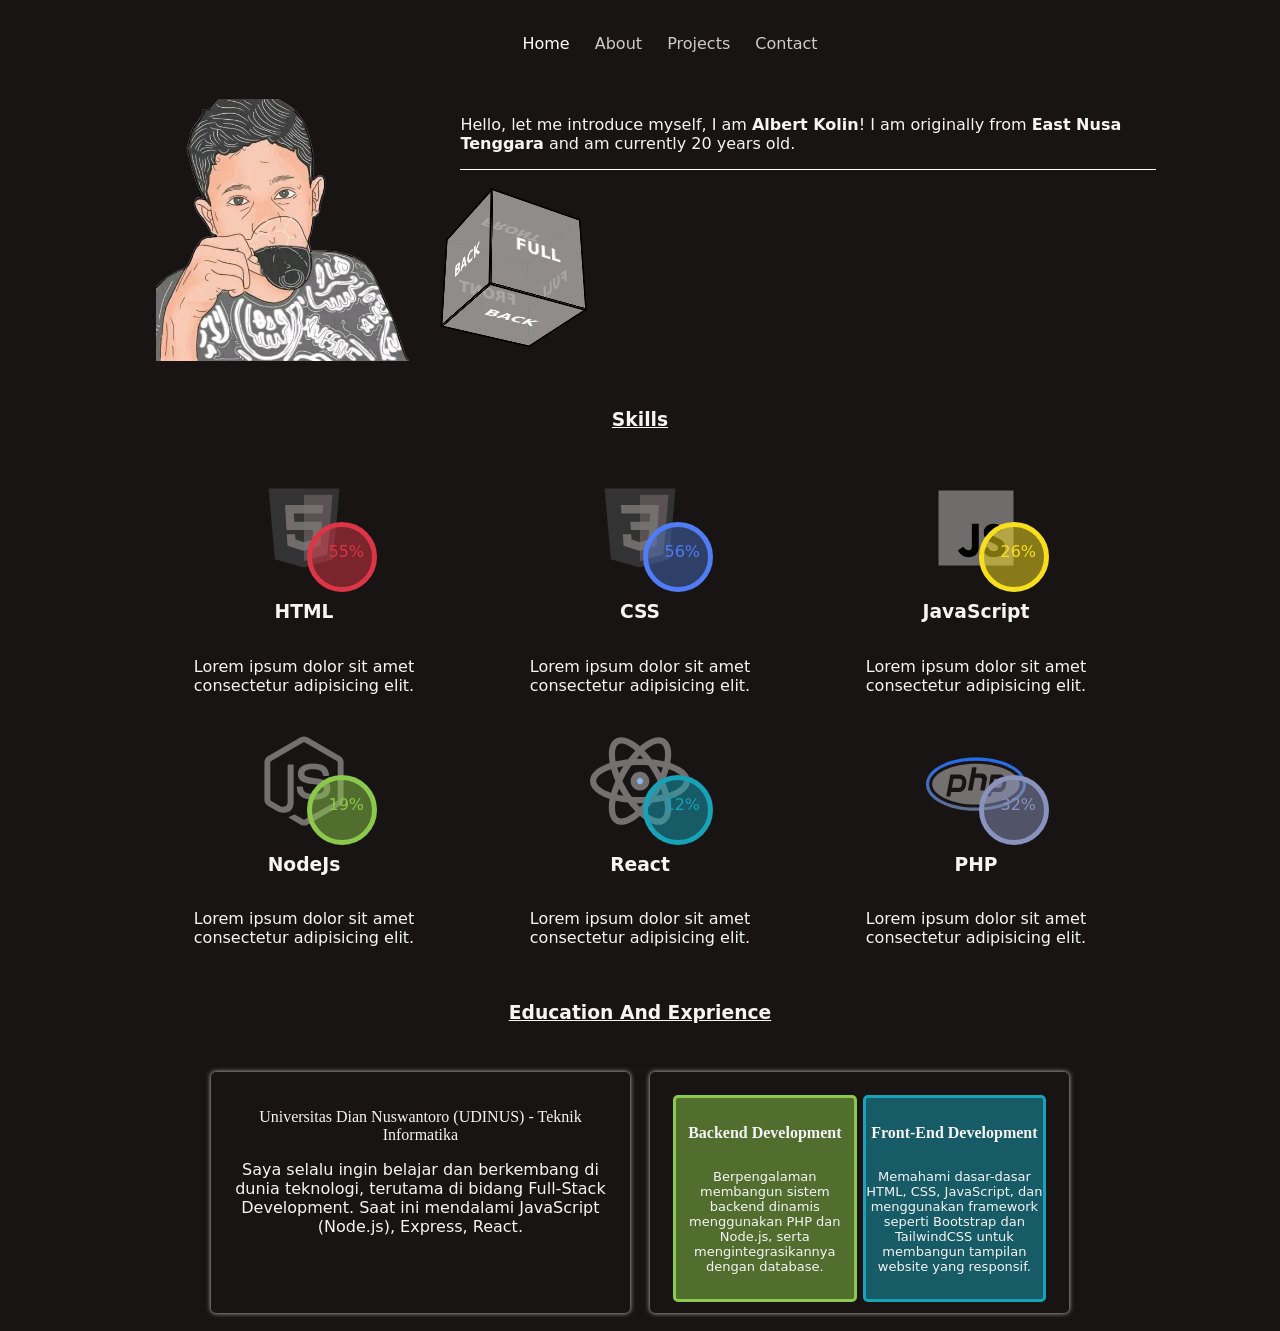
==== commit 1cdcde88: "modified index.html" ====
--- a/index.html
+++ b/index.html
@@ -26,7 +26,7 @@
             <img src="img/abe-removebg-preview-c.png" alt="Alberto" width="200">
             </div>
             <div class="container-intro">
-                <p>Lorem ipsum dolor sit amet consectetur adipisicing elit. Ex doloribus, possimus officia doloremque, dolorum placeat distinctio, itaque mollitia assumenda quos accusantium aspernatur sapiente reprehenderit. Animi culpa rerum nisi eum ipsum.</p>
+               <p>Hello, let me introduce myself, I am <b>Albert Kolin</b>! I am originally from <b>East Nusa Tenggara</b> and am currently 20 years old.</p>
                 <div class="container-cube" style="z-index: -1000;">
                 <div class="scene">
                     <div class="cube">
@@ -38,7 +38,7 @@
                       <div class="face bottom">BACK</div>
                     </div>
                   </div>
-                  <div class="text">Stack Developer
+                  <div class="text">Stack Dev.
                     <span class="cursor"></span>
                   </div>
                 </div>
